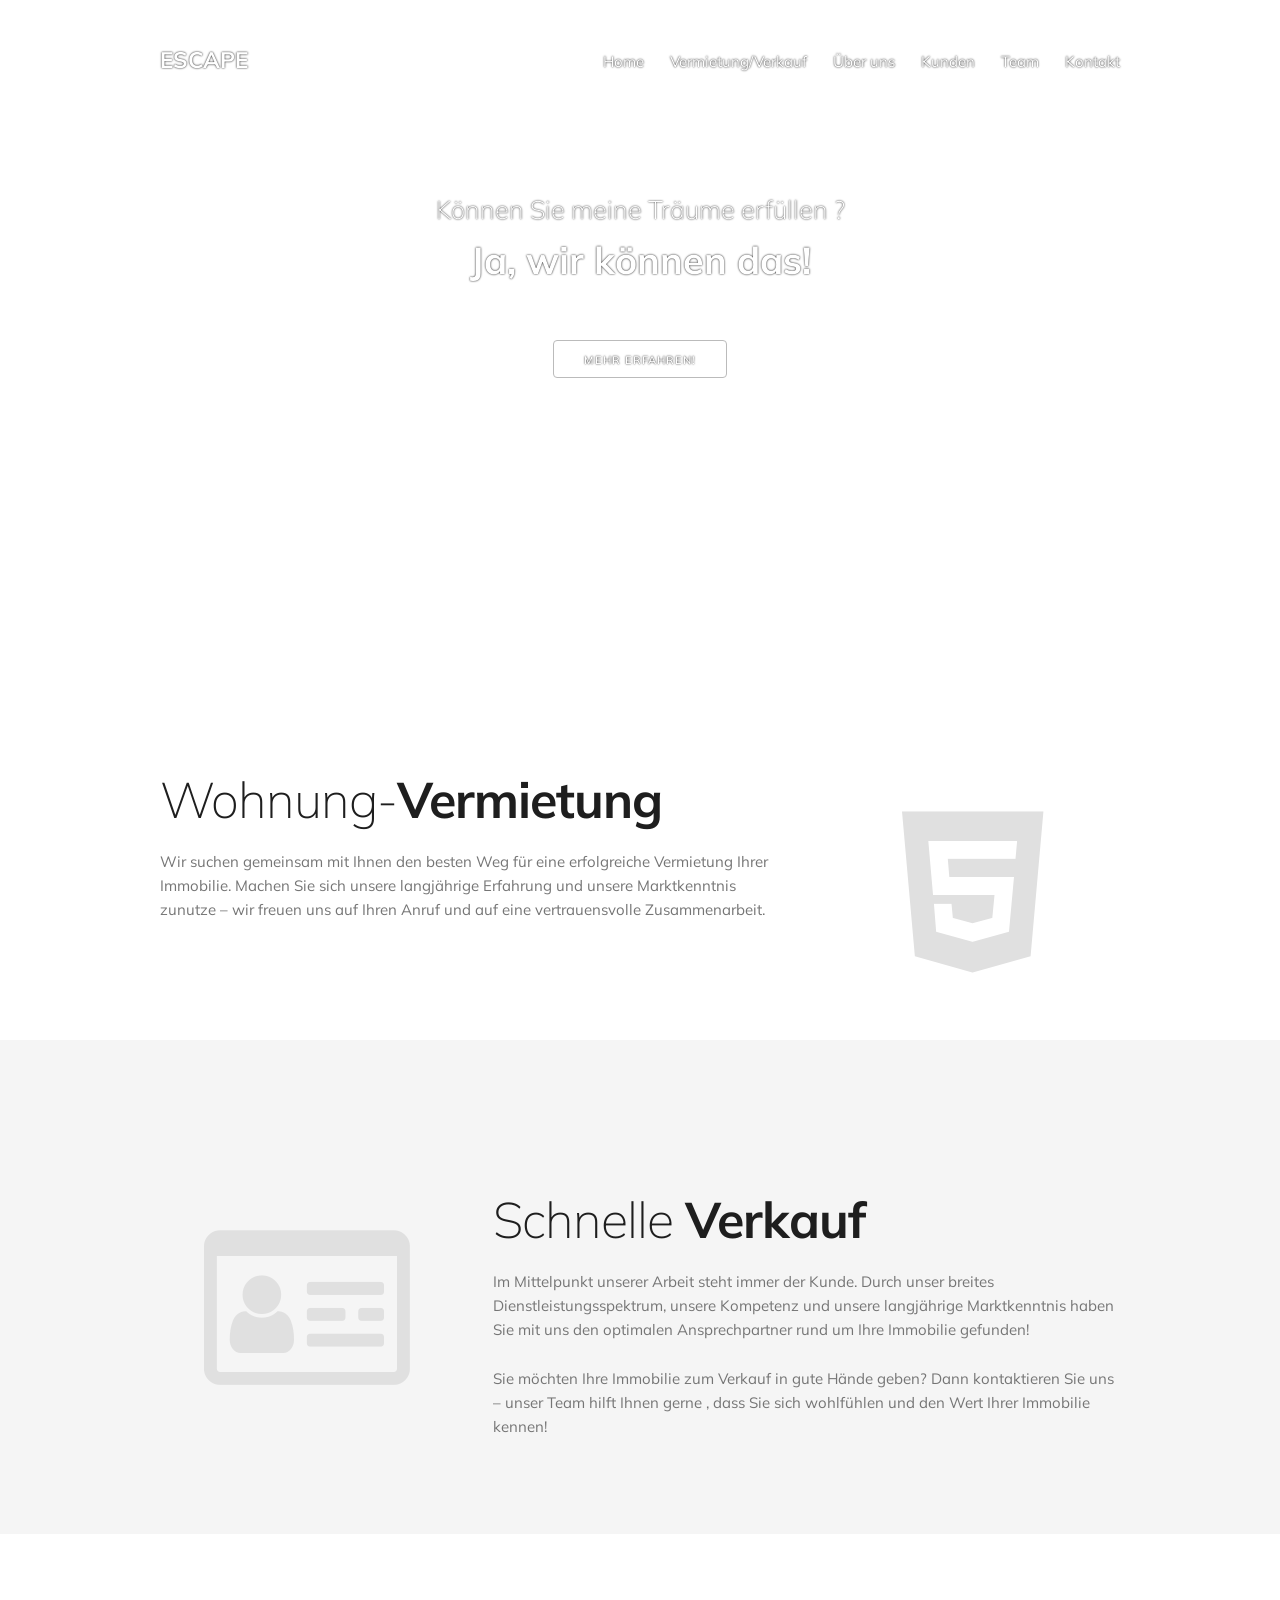
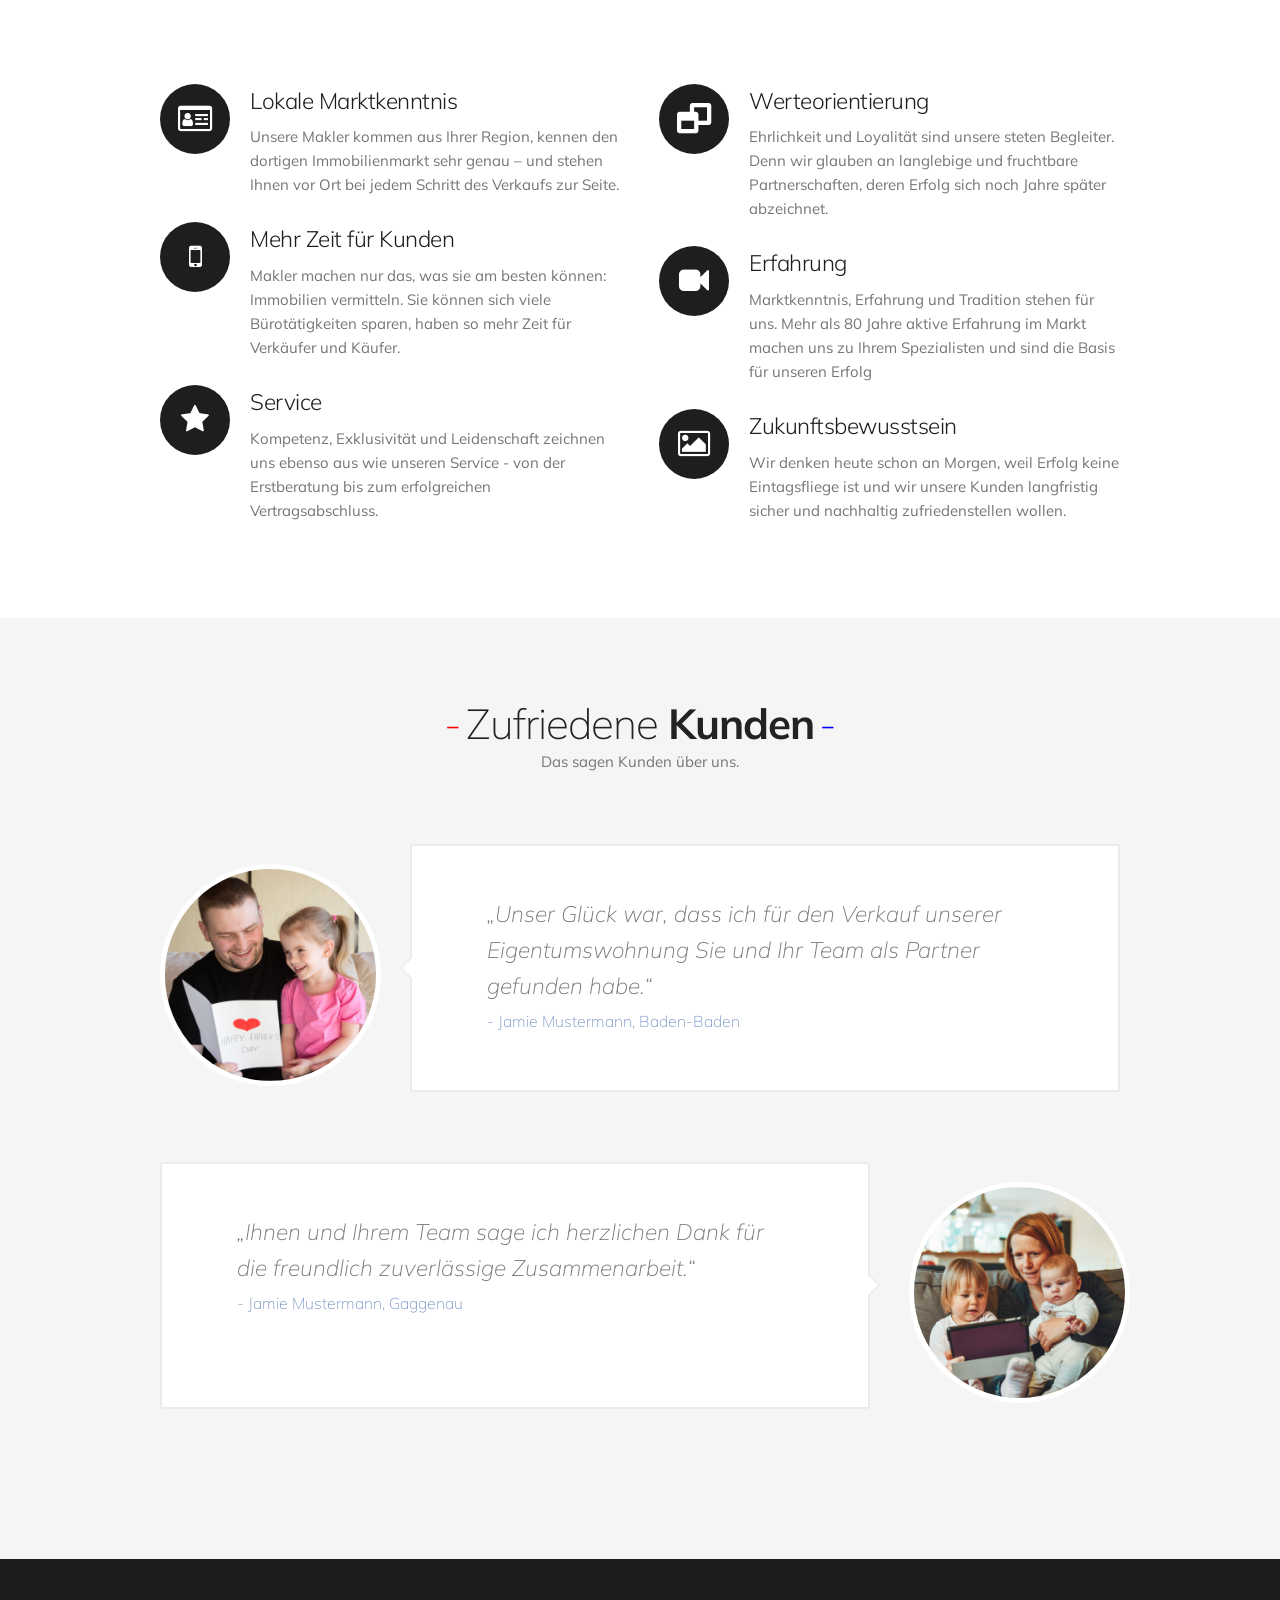
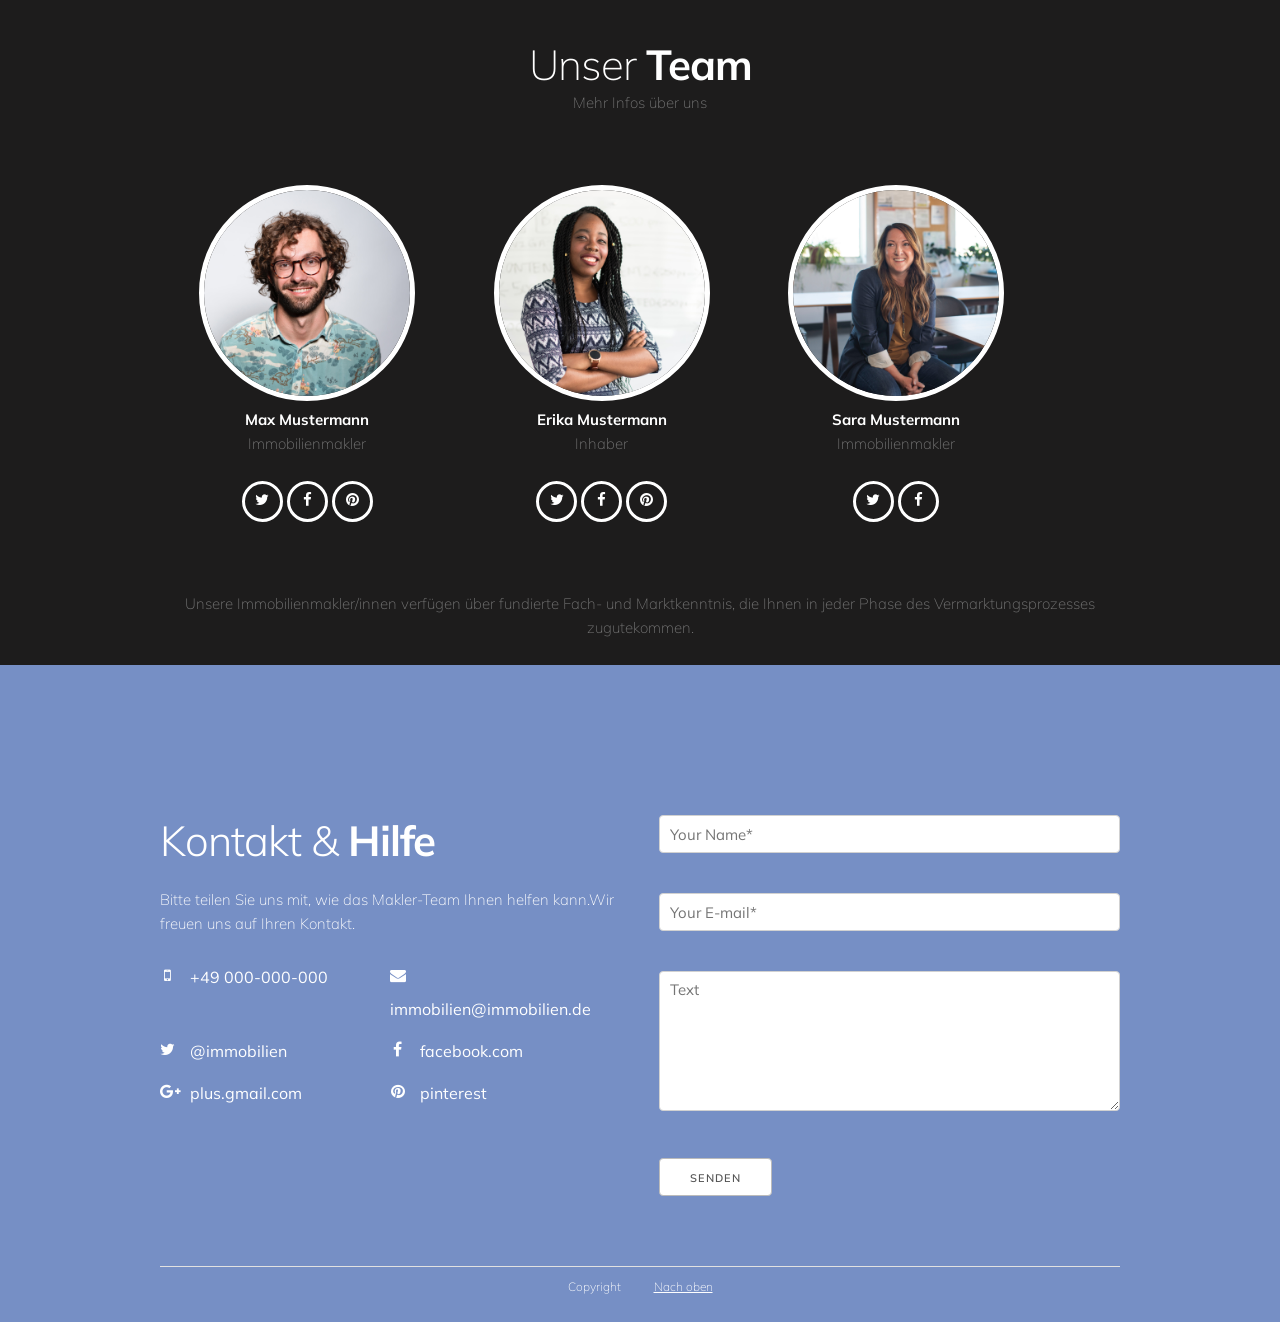
==== index.html @ 164a8834 "11.01" ====
<!DOCTYPE html>
<html>
    <head>
        <meta charset="utf-8" />
        <title>Eine erste Seite</title>


        <!--<link rel="stylesheet" type="text/css" href="./vendor/skeleton/normalize.css" />
        <link rel="stylesheet" type="text/css" href="./vendor/skeleton/skeleton.css" />--->
        <link rel="stylesheet" type="text/css" href="./css/styles.css" />
        <link href="https://fonts.googleapis.com/css?family=Muli:200,300,400,700" rel="stylesheet" />
        <link href="https://maxcdn.bootstrapcdn.com/font-awesome/4.7.0/css/font-awesome.min.css" rel="stylesheet" 
          integrity="sha384-wvfXpqpZZVQGK6TAh5PVlGOfQNHSoD2xbE+QkPxCAFlNEevoEH3Sl0sibVcOQVnN" 
          crossorigin="anonymous" />
    </head>
    <body>
        <header class="header">
            <div class="container">
                <div class="header-brand-wrapper">
                    <a class="header-brand" href="index.html">ESCAPE</a>
                </div>
                <nav class="header-navbar">
                    <ul class="header-navbar-links">
                        <li><a href="#"> Home</a></li>
                        <li><a href="#service">Vermietung/Verkauf</a></li>
                        <li><a href="#features">Über uns</a></li>
                        <li><a href="#clients">Kunden</a></li>
                        <li><a href="#team">Team</a></li>
                        <li><a href="#contact">Kontakt</a></li>
                    </ul>
                </nav>
            </div>
            <div class="container">
                <div class="slogan">
                    <div class="slogan-top">
                        Können Sie meine Träume erfüllen ?
                    </div>
                    <div class="slogan-bottom">
                        Ja, wir können das!
                    </div>
                    <button class="button solgan-button">
                        Mehr erfahren!
                    </button>
                </div>
            </div>
        </header>

        <div class="service" id="service">
            <div class="container">
                <div class="row">
                    <div class="eight columns">
                        <h1 class="service-title">Wohnung-<strong>Vermietung</strong></h1>
                        <p>
                            Wir suchen gemeinsam mit Ihnen den besten Weg für eine erfolgreiche Vermietung Ihrer Immobilie.
                             Machen Sie sich unsere langjährige Erfahrung und unsere Marktkenntnis zunutze –
                             wir freuen uns auf Ihren Anruf und auf eine vertrauensvolle Zusammenarbeit.
                        </p>
                    </div>
                    <div class="four columns">
                        <div class="service-icon">
                            <i class="fa fa-html5" aria-hidden="true"></i>
                        </div>
                    </div>
                </div>
            </div>
        </div>
        <div class="service service-gray">
            <div class="container">
                <div class="row">
                    <div class="four columns">
                        <div class="service-icon">
                            <i class="fa fa-id-card-o" aria-hidden="true"></i>
                        </div>
                    </div>
                    <div class="eight columns">
                        <h1 class="service-title">Schnelle <strong>Verkauf</strong></h1>
                        <p>
                            Im Mittelpunkt unserer Arbeit steht immer der Kunde. Durch unser breites Dienstleistungsspektrum,
                             unsere Kompetenz und unsere langjährige Marktkenntnis haben Sie mit uns den optimalen Ansprechpartner
                              rund um Ihre Immobilie gefunden!
                        </p>
                        <p>
                            Sie möchten Ihre Immobilie zum Verkauf in gute Hände geben? Dann kontaktieren Sie uns – unser Team hilft 
                            Ihnen gerne , dass Sie sich wohlfühlen und den Wert Ihrer Immobilie kennen!
                        </p>
                    </div>
                </div>
            </div>
        </div>
        <div class="features" id="features">
            <div class="container">
                <div class="row">
                    <div class="six columns">
                        <div>
                            <div class="feature-icon">
                                <i class="fa fa-id-card-o" aria-hidden="true"></i>
                            </div>
                            <div class="feature-text">  
                                <h5>Lokale Marktkenntnis</h5>
                                <p>
                                    Unsere Makler kommen aus Ihrer Region, kennen den dortigen Immobilienmarkt
                                     sehr genau – und stehen Ihnen vor Ort bei jedem Schritt des Verkaufs zur Seite.
                                </p>
                            </div>
                        </div>
                        <div>
                            <div class="feature-icon">
                                <i class="fa fa-mobile" aria-hidden="true"></i>
                            </div>
                            <div class="feature-text">  
                                <h5>Mehr Zeit für Kunden</h5>
                                <p>
                                    Makler machen nur das, was sie am besten können: Immobilien vermitteln. Sie können 
                                    sich viele Bürotätigkeiten sparen, haben so mehr Zeit für Verkäufer und Käufer.
                                </p>
                            </div>
                        </div>
                        <div>
                            <div class="feature-icon">
                                <i class="fa fa-star" aria-hidden="true"></i>
                            </div>
                            <div class="feature-text">  
                                <h5>Service</h5>
                                <p>
                                    Kompetenz, Exklusivität und Leidenschaft zeichnen uns ebenso aus wie unseren  Service 
                                    - von der Erstberatung bis zum erfolgreichen Vertragsabschluss.
                                </p>
                            </div>
                        </div>
                    </div>
                    <div class="six columns">
                        <div>
                            <div class="feature-icon">
                                <i class="fa fa-window-restore" aria-hidden="true"></i>
                            </div>
                            <div class="feature-text">  
                                <h5>Werteorientierung</h5>
                                <p>
                                    Ehrlichkeit und Loyalität sind unsere steten Begleiter. 
                                    Denn wir glauben an langlebige und fruchtbare Partnerschaften, deren Erfolg sich
                                     noch Jahre später abzeichnet.

                                </p>
                            </div>
                        </div>
                        <div>
                            <div class="feature-icon">
                                <i class="fa fa-video-camera" aria-hidden="true"></i>
                            </div>
                            <div class="feature-text">  
                                <h5>Erfahrung</h5>
                                <p>
                                    Marktkenntnis, Erfahrung und Tradition stehen für uns. Mehr als 80 Jahre aktive Erfahrung 
                                    im Markt machen uns zu Ihrem Spezialisten und sind die Basis für unseren Erfolg
                                </p>
                            </div>
                        </div>
                        <div>
                            <div class="feature-icon">
                                <i class="fa fa-photo" aria-hidden="true"></i>
                            </div>
                            <div class="feature-text">  
                                <h5>Zukunftsbewusstsein</h5>
                                <p>
                                    Wir denken heute schon an Morgen, weil 
                                    Erfolg keine Eintagsfliege ist und wir unsere Kunden langfristig sicher und nachhaltig zufriedenstellen wollen.
                                </p>
                            </div>
                        </div>
                    </div>
                </div>
            </div>
        </div>


        <div class="clients" id="clients">
            <div class="container">
                <h2 class="clients-heading">Zufriedene <strong>Kunden</strong></h2>
                <p class="clients-subheading">Das sagen Kunden über uns.</p>
                <div class="row">
                    <div class="three columns">
                        <img src="img/client-1.jpg" class="client-image circle-image" alt="Our first happy client" />
                    </div>
                    <div class="nine columns">
                        <div class="client-quote">
                            <p>„Unser Glück war, dass ich für den Verkauf unserer Eigentumswohnung Sie und Ihr Team als Partner gefunden habe.“</p>
                            <p class="client-quote-author">
                                <img src="img/client-1.jpg" class="client-mini-image circle-image" alt="Our first happy client" /> 
                                - Jamie Mustermann, Baden-Baden</p>                            
                        </div>
                        
                    </div>
                </div>

                <div class="row">
                    <div class="nine columns">                        
                        <div class="client-quote client-quote-left">
                          <p>„Ihnen und Ihrem Team sage ich herzlichen Dank für die freundlich zuverlässige Zusammenarbeit.“</p>
                          <p class="client-quote-author"> 
                            <img src="img/client-2.jpg" class="client-mini-image circle-image" alt="Our first happy client" />
                            - Jamie Mustermann, Gaggenau</p> <br>                           
                        </div>  
                    </div>

                    <div class="three columns">
                        <img src="img/client-2.jpg" class=" client-image circle-image" alt="Our second happy client" />
                    </div>
                </div>
            </div>
        </div>
        <div class="team" id="team">
            <div class="container">
                <h2 class="team">Unser <strong>Team</strong></h2>
                <p class="team-subheading">Mehr Infos über uns</p>
                <div class="row">
                    <div class="four columns team-columns">
                        <div class="team-image-container">
                            <img src="img/team-1.jpg" class="circle-image team-image" alt="Our team" />
                        </div>
                        <h6 class="team-name">Max Mustermann</h6>
                        <p class= "team-job">Immobilienmakler</p>
                        <div class="social">
                            <a href="#" target="_blank"><i class="fa fa-twitter" aria-hidden="true"></i></a>
                            <a href="#" target="_blank"><i class="fa fa-facebook" aria-hidden="true"></i></a>
                            <a href="#" target="_blank"><i class="fa fa-pinterest" aria-hidden="true"></i></a>

                         </div>
                    </div>
                    <div class="four columns team-columns">
                        <div class="team-image-container">
                            <img src="img/team-2.jpg" class="circle-image team-image" alt="Our team" />
                        </div>
                         <h6 class="team-name">Erika Mustermann</h6>
                         <p class= "team-job">Inhaber</p>
                         <div class="social">
                            <a href="#" target="_blank"><i class="fa fa-twitter" aria-hidden="true"></i></a>
                            <a href="#" target="_blank"><i class="fa fa-facebook" aria-hidden="true"></i></a>
                            <a href="#" target="_blank"><i class="fa fa-pinterest" aria-hidden="true"></i></a>

                         </div>
                    </div>
                    <div class="four columns team-columns">
                        <div class="team-image-container">
                             <img src="img/team-3.jpg" class="circle-image team-image" alt="Our team" />
                        </div>
                        <h6 class="team-name"> Sara Mustermann</h6>
                        <p class= "team-job">Immobilienmakler</p>
                        <div class="social">
                            <a href="#" target="_blank"><i class="fa fa-twitter" aria-hidden="true"></i></a>
                            <a href="#" target="_blank"><i class="fa fa-facebook" aria-hidden="true"></i></a>

                         </div>
                    </div>
                  </div>  
                  <p class="team-slogan">Unsere Immobilienmakler/innen verfügen über fundierte Fach- und Marktkenntnis, die Ihnen in jeder Phase des Vermarktungsprozesses zugutekommen.</p>
            </div>
        </div>
        <div class="contact" id="contact">
            <div class="container">
                <div class="row">
                    <div class="columns six">
                        <h2 class="contact-title">Kontakt & <strong>Hilfe</strong></h2>
                        <p class="contact-subheading">Bitte teilen Sie uns mit, wie das Makler-Team Ihnen helfen kann.Wir freuen uns auf Ihren Kontakt.</p>
                        <ul class="contact-form">
                            <li>
                                <span class="contact-form-icon"><i class="fa fa-mobile" aria-hidden="true"></i></span>+49 000-000-000
                            </li>
                            <li>
                                <span class="contact-form-icon"><i class="fa fa-envelope" aria-hidden="true"></i></span>immobilien@immobilien.de
                            </li>
                            <li>
                                <span class="contact-form-icon"><i class="fa fa-twitter"  aria-hidden="true"></i></span>@immobilien
                            </li>
                            <li>
                                <span class="contact-form-icon"><i class="fa fa-facebook-f" aria-hidden="true"></i></span>facebook.com
                            </li>
                            <li>
                                <span class="contact-form-icon"><i class="fa fa-google-plus" aria-hidden="true"></i></span>plus.gmail.com
                            </li>
                            <li>
                                <span class="contact-form-icon"><i class="fa fa-pinterest" aria-hidden="true"></i></span>pinterest
                            </li>
                        </ul>
                    </div>
                    <div class="columns six">
                        <form action="index.html" class="formular-form" method="GET" >
                                <input class="contact-input" type="text" placeholder="Your Name*" required="required"/>
                                <input class="contact-input" type="email" placeholder="Your E-mail*" required="required" />
                                <textarea class="contact-input" placeholder="Text"></textarea>
                                <input class="contact-submit"  type="submit" value="senden">
                            
                        </form>
                    </div>
                </div>
            </div>
        </div>
        <div class="footer">
            <div class="container"><hr class="footer-hr"/><p>Copyright <a href="#">    Nach oben</a></p> 
        </div>
    </body>
</html>
---- vendor/skeleton/skeleton.css ----
/*
* Skeleton V2.0.4
* Copyright 2014, Dave Gamache
* www.getskeleton.com
* Free to use under the MIT license.
* http://www.opensource.org/licenses/mit-license.php
* 12/29/2014
*/


/* Table of contents
––––––––––––––––––––––––––––––––––––––––––––––––––
- Grid
- Base Styles
- Typography
- Links
- Buttons
- Forms
- Lists
- Code
- Tables
- Spacing
- Utilities
- Clearing
- Media Queries
*/


/* Grid
–––––––––––––––––––––––––––––––––––––––––––––––––– */
.container {
  position: relative;
  width: 100%;
  max-width: 960px;
  margin: 0 auto;
  padding: 0 20px;
  box-sizing: border-box; }
.column,
.columns {
  width: 100%;
  float: left;
  box-sizing: border-box; }

/* For devices larger than 400px */
@media (min-width: 400px) {
  .container {
    width: 85%;
    padding: 0; }
}

/* For devices larger than 550px */
@media (min-width: 550px) {
  .container {
    width: 80%; }
  .column,
  .columns {
    margin-left: 4%; }
  .column:first-child,
  .columns:first-child {
    margin-left: 0; }

  .one.column,
  .one.columns                    { width: 4.66666666667%; }
  .two.columns                    { width: 13.3333333333%; }
  .three.columns                  { width: 22%;            }
  .four.columns                   { width: 30.6666666667%; }
  .five.columns                   { width: 39.3333333333%; }
  .six.columns                    { width: 48%;            }
  .seven.columns                  { width: 56.6666666667%; }
  .eight.columns                  { width: 65.3333333333%; }
  .nine.columns                   { width: 74.0%;          }
  .ten.columns                    { width: 82.6666666667%; }
  .eleven.columns                 { width: 91.3333333333%; }
  .twelve.columns                 { width: 100%; margin-left: 0; }

  .one-third.column               { width: 30.6666666667%; }
  .two-thirds.column              { width: 65.3333333333%; }

  .one-half.column                { width: 48%; }

  /* Offsets */
  .offset-by-one.column,
  .offset-by-one.columns          { margin-left: 8.66666666667%; }
  .offset-by-two.column,
  .offset-by-two.columns          { margin-left: 17.3333333333%; }
  .offset-by-three.column,
  .offset-by-three.columns        { margin-left: 26%;            }
  .offset-by-four.column,
  .offset-by-four.columns         { margin-left: 34.6666666667%; }
  .offset-by-five.column,
  .offset-by-five.columns         { margin-left: 43.3333333333%; }
  .offset-by-six.column,
  .offset-by-six.columns          { margin-left: 52%;            }
  .offset-by-seven.column,
  .offset-by-seven.columns        { margin-left: 60.6666666667%; }
  .offset-by-eight.column,
  .offset-by-eight.columns        { margin-left: 69.3333333333%; }
  .offset-by-nine.column,
  .offset-by-nine.columns         { margin-left: 78.0%;          }
  .offset-by-ten.column,
  .offset-by-ten.columns          { margin-left: 86.6666666667%; }
  .offset-by-eleven.column,
  .offset-by-eleven.columns       { margin-left: 95.3333333333%; }

  .offset-by-one-third.column,
  .offset-by-one-third.columns    { margin-left: 34.6666666667%; }
  .offset-by-two-thirds.column,
  .offset-by-two-thirds.columns   { margin-left: 69.3333333333%; }

  .offset-by-one-half.column,
  .offset-by-one-half.columns     { margin-left: 52%; }

}


/* Base Styles
–––––––––––––––––––––––––––––––––––––––––––––––––– */
/* NOTE
html is set to 62.5% so that all the REM measurements throughout Skeleton
are based on 10px sizing. So basically 1.5rem = 15px :) */
html {
  font-size: 62.5%; }
body {
  font-size: 1.5em; /* currently ems cause chrome bug misinterpreting rems on body element */
  line-height: 1.6;
  font-weight: 400;
  font-family: "Raleway", "HelveticaNeue", "Helvetica Neue", Helvetica, Arial, sans-serif;
  color: #222; }


/* Typography
–––––––––––––––––––––––––––––––––––––––––––––––––– */
h1, h2, h3, h4, h5, h6 {
  margin-top: 0;
  margin-bottom: 2rem;
  font-weight: 300; }
h1 { font-size: 4.0rem; line-height: 1.2;  letter-spacing: -.1rem;}
h2 { font-size: 3.6rem; line-height: 1.25; letter-spacing: -.1rem; }
h3 { font-size: 3.0rem; line-height: 1.3;  letter-spacing: -.1rem; }
h4 { font-size: 2.4rem; line-height: 1.35; letter-spacing: -.08rem; }
h5 { font-size: 1.8rem; line-height: 1.5;  letter-spacing: -.05rem; }
h6 { font-size: 1.5rem; line-height: 1.6;  letter-spacing: 0; }

/* Larger than phablet */
@media (min-width: 550px) {
  h1 { font-size: 5.0rem; }
  h2 { font-size: 4.2rem; }
  h3 { font-size: 3.6rem; }
  h4 { font-size: 3.0rem; }
  h5 { font-size: 2.4rem; }
  h6 { font-size: 1.5rem; }
}

p {
  margin-top: 0; }


/* Links
–––––––––––––––––––––––––––––––––––––––––––––––––– */
a {
  color: #1EAEDB; }
a:hover {
  color: #0FA0CE; }


/* Buttons
–––––––––––––––––––––––––––––––––––––––––––––––––– */
.button,
button,
input[type="submit"],
input[type="reset"],
input[type="button"] {
  display: inline-block;
  height: 38px;
  padding: 0 30px;
  color: #555;
  text-align: center;
  font-size: 11px;
  font-weight: 600;
  line-height: 38px;
  letter-spacing: .1rem;
  text-transform: uppercase;
  text-decoration: none;
  white-space: nowrap;
  background-color: transparent;
  border-radius: 4px;
  border: 1px solid #bbb;
  cursor: pointer;
  box-sizing: border-box; }
.button:hover,
button:hover,
input[type="submit"]:hover,
input[type="reset"]:hover,
input[type="button"]:hover,
.button:focus,
button:focus,
input[type="submit"]:focus,
input[type="reset"]:focus,
input[type="button"]:focus {
  color: #333;
  border-color: #888;
  outline: 0; }
.button.button-primary,
button.button-primary,
input[type="submit"].button-primary,
input[type="reset"].button-primary,
input[type="button"].button-primary {
  color: #FFF;
  background-color: #33C3F0;
  border-color: #33C3F0; }
.button.button-primary:hover,
button.button-primary:hover,
input[type="submit"].button-primary:hover,
input[type="reset"].button-primary:hover,
input[type="button"].button-primary:hover,
.button.button-primary:focus,
button.button-primary:focus,
input[type="submit"].button-primary:focus,
input[type="reset"].button-primary:focus,
input[type="button"].button-primary:focus {
  color: #FFF;
  background-color: #1EAEDB;
  border-color: #1EAEDB; }


/* Forms
–––––––––––––––––––––––––––––––––––––––––––––––––– */
input[type="email"],
input[type="number"],
input[type="search"],
input[type="text"],
input[type="tel"],
input[type="url"],
input[type="password"],
textarea,
select {
  height: 38px;
  padding: 6px 10px; /* The 6px vertically centers text on FF, ignored by Webkit */
  background-color: #fff;
  border: 1px solid #D1D1D1;
  border-radius: 4px;
  box-shadow: none;
  box-sizing: border-box; }
/* Removes awkward default styles on some inputs for iOS */
input[type="email"],
input[type="number"],
input[type="search"],
input[type="text"],
input[type="tel"],
input[type="url"],
input[type="password"],
textarea {
  -webkit-appearance: none;
     -moz-appearance: none;
          appearance: none; }
textarea {
  min-height: 65px;
  padding-top: 6px;
  padding-bottom: 6px; }
input[type="email"]:focus,
input[type="number"]:focus,
input[type="search"]:focus,
input[type="text"]:focus,
input[type="tel"]:focus,
input[type="url"]:focus,
input[type="password"]:focus,
textarea:focus,
select:focus {
  border: 1px solid #33C3F0;
  outline: 0; }
label,
legend {
  display: block;
  margin-bottom: .5rem;
  font-weight: 600; }
fieldset {
  padding: 0;
  border-width: 0; }
input[type="checkbox"],
input[type="radio"] {
  display: inline; }
label > .label-body {
  display: inline-block;
  margin-left: .5rem;
  font-weight: normal; }


/* Lists
–––––––––––––––––––––––––––––––––––––––––––––––––– */
ul {
  list-style: circle inside; }
ol {
  list-style: decimal inside; }
ol, ul {
  padding-left: 0;
  margin-top: 0; }
ul ul,
ul ol,
ol ol,
ol ul {
  margin: 1.5rem 0 1.5rem 3rem;
  font-size: 90%; }
li {
  margin-bottom: 1rem; }


/* Code
–––––––––––––––––––––––––––––––––––––––––––––––––– */
code {
  padding: .2rem .5rem;
  margin: 0 .2rem;
  font-size: 90%;
  white-space: nowrap;
  background: #F1F1F1;
  border: 1px solid #E1E1E1;
  border-radius: 4px; }
pre > code {
  display: block;
  padding: 1rem 1.5rem;
  white-space: pre; }


/* Tables
–––––––––––––––––––––––––––––––––––––––––––––––––– */
th,
td {
  padding: 12px 15px;
  text-align: left;
  border-bottom: 1px solid #E1E1E1; }
th:first-child,
td:first-child {
  padding-left: 0; }
th:last-child,
td:last-child {
  padding-right: 0; }


/* Spacing
–––––––––––––––––––––––––––––––––––––––––––––––––– */
button,
.button {
  margin-bottom: 1rem; }
input,
textarea,
select,
fieldset {
  margin-bottom: 1.5rem; }
pre,
blockquote,
dl,
figure,
table,
p,
ul,
ol,
form {
  margin-bottom: 2.5rem; }


/* Utilities
–––––––––––––––––––––––––––––––––––––––––––––––––– */
.u-full-width {
  width: 100%;
  box-sizing: border-box; }
.u-max-full-width {
  max-width: 100%;
  box-sizing: border-box; }
.u-pull-right {
  float: right; }
.u-pull-left {
  float: left; }


/* Misc
–––––––––––––––––––––––––––––––––––––––––––––––––– */
hr {
  margin-top: 3rem;
  margin-bottom: 3.5rem;
  border-width: 0;
  border-top: 1px solid #E1E1E1; }


/* Clearing
–––––––––––––––––––––––––––––––––––––––––––––––––– */

/* Self Clearing Goodness */
.container:after,
.row:after,
.u-cf {
  content: "";
  display: table;
  clear: both; }


/* Media Queries
–––––––––––––––––––––––––––––––––––––––––––––––––– */
/*
Note: The best way to structure the use of media queries is to create the queries
near the relevant code. For example, if you wanted to change the styles for buttons
on small devices, paste the mobile query code up in the buttons section and style it
there.
*/


/* Larger than mobile */
@media (min-width: 400px) {}

/* Larger than phablet (also point when grid becomes active) */
@media (min-width: 550px) {}

/* Larger than tablet */
@media (min-width: 750px) {}

/* Larger than desktop */
@media (min-width: 1000px) {}

/* Larger than Desktop HD */
@media (min-width: 1200px) {}
---- css/styles.css ----
@charset "UTF-8";
/*
* Skeleton V2.0.4
* Copyright 2014, Dave Gamache
* www.getskeleton.com
* Free to use under the MIT license.
* http://www.opensource.org/licenses/mit-license.php
* 12/9/2014
* Sass Version by Seth Coelen https://github.com/whatsnewsaes
*/
/* Base files. */
/*! normalize.css v3.0.3 | MIT License | github.com/necolas/normalize.css */
html {
  font-family: sans-serif;
  -ms-text-size-adjust: 100%;
  -webkit-text-size-adjust: 100%;
}

body {
  margin: 0;
}

article,
aside,
details,
figcaption,
figure,
footer,
header,
hgroup,
main,
menu,
nav,
section,
summary {
  display: block;
}

audio,
canvas,
progress,
video {
  display: inline-block;
  vertical-align: baseline;
}

audio:not([controls]) {
  display: none;
  height: 0;
}

[hidden],
template {
  display: none;
}

a {
  background-color: transparent;
}

a:active {
  outline: 0;
}

a:hover {
  outline: 0;
}

abbr[title] {
  border-bottom: 1px dotted;
}

b,
strong {
  font-weight: bold;
}

dfn {
  font-style: italic;
}

h1 {
  font-size: 2em;
  margin: 0.67em 0;
}

mark {
  background: #ff0;
  color: #000;
}

small {
  font-size: 80%;
}

sub,
sup {
  font-size: 75%;
  line-height: 0;
  position: relative;
  vertical-align: baseline;
}

sup {
  top: -0.5em;
}

sub {
  bottom: -0.25em;
}

img {
  border: 0;
}

svg:not(:root) {
  overflow: hidden;
}

figure {
  margin: 1em 40px;
}

hr {
  -webkit-box-sizing: content-box;
          box-sizing: content-box;
  height: 0;
}

pre {
  overflow: auto;
}

code,
kbd,
pre,
samp {
  font-family: monospace, monospace;
  font-size: 1em;
}

button,
input,
optgroup,
select,
textarea {
  color: inherit;
  font: inherit;
  margin: 0;
}

button {
  overflow: visible;
}

button,
select {
  text-transform: none;
}

button,
html input[type="button"],
input[type="reset"],
input[type="submit"] {
  -webkit-appearance: button;
  cursor: pointer;
}

button[disabled],
html input[disabled] {
  cursor: default;
}

button::-moz-focus-inner,
input::-moz-focus-inner {
  border: 0;
  padding: 0;
}

input {
  line-height: normal;
}

input[type="checkbox"],
input[type="radio"] {
  -webkit-box-sizing: border-box;
          box-sizing: border-box;
  padding: 0;
}

input[type="number"]::-webkit-inner-spin-button,
input[type="number"]::-webkit-outer-spin-button {
  height: auto;
}

input[type="search"] {
  -webkit-appearance: textfield;
  -webkit-box-sizing: content-box;
          box-sizing: content-box;
}

input[type="search"]::-webkit-search-cancel-button,
input[type="search"]::-webkit-search-decoration {
  -webkit-appearance: none;
}

fieldset {
  border: 1px solid #c0c0c0;
  margin: 0 2px;
  padding: 0.35em 0.625em 0.75em;
}

legend {
  border: 0;
  padding: 0;
}

textarea {
  overflow: auto;
}

optgroup {
  font-weight: bold;
}

table {
  border-collapse: collapse;
  border-spacing: 0;
}

td,
th {
  padding: 0;
}

/*
* Skeleton V2.0.4
* Copyright 2014, Dave Gamache
* www.getskeleton.com
* Free to use under the MIT license.
* http://www.opensource.org/licenses/mit-license.php
* 12/9/2014
* Sass Version by Seth Coelen https://github.com/whatsnewsaes
*/
html {
  font-size: 62.5%;
}

body {
  font-size: 1.5em;
  line-height: 1.6;
  font-weight: 400;
  font-family: "Raleway", "HelveticaNeue", "Helvetica Neue", Helvetica, Arial, sans-serif;
  color: #222;
}

a {
  color: #1eaedb;
}

a:hover {
  color: #1b9cc5;
}

hr {
  margin-top: 3rem;
  margin-bottom: 3.5rem;
  border-width: 0;
  border-top: 1px solid #e1e1e1;
}

.u-full-width {
  width: 100%;
  -webkit-box-sizing: border-box;
          box-sizing: border-box;
}

.u-max-full-width {
  max-width: 100%;
  -webkit-box-sizing: border-box;
          box-sizing: border-box;
}

.u-pull-right {
  float: right;
}

.u-pull-left {
  float: left;
}

h1, h2, h3, h4, h5, h6 {
  margin-top: 0;
  margin-bottom: 2rem;
  font-weight: 300;
}

h1 {
  font-size: 4.0rem;
  line-height: 1.2;
  letter-spacing: -.1rem;
}

h2 {
  font-size: 3.6rem;
  line-height: 1.25;
  letter-spacing: -.1rem;
}

h3 {
  font-size: 3.0rem;
  line-height: 1.3;
  letter-spacing: -.1rem;
}

h4 {
  font-size: 2.4rem;
  line-height: 1.35;
  letter-spacing: -.08rem;
}

h5 {
  font-size: 1.8rem;
  line-height: 1.5;
  letter-spacing: -.05rem;
}

h6 {
  font-size: 1.5rem;
  line-height: 1.6;
  letter-spacing: 0;
}

@media (min-width: 550px) {
  h1 {
    font-size: 5.0rem;
  }
  h2 {
    font-size: 4.2rem;
  }
  h3 {
    font-size: 3.6rem;
  }
  h4 {
    font-size: 3.0rem;
  }
  h5 {
    font-size: 2.4rem;
  }
  h6 {
    font-size: 1.5rem;
  }
}

p {
  margin-top: 0;
}

/* Modules */
/*
* Skeleton V2.0.4
* Copyright 2014, Dave Gamache
* www.getskeleton.com
* Free to use under the MIT license.
* http://www.opensource.org/licenses/mit-license.php
* 12/9/2014
* Sass Version by Seth Coelen https://github.com/whatsnewsaes
*/
.container {
  position: relative;
  width: 100%;
  max-width: 960px;
  margin: 0 auto;
  padding: 0 20px;
  -webkit-box-sizing: border-box;
          box-sizing: border-box;
}

.column,
.columns {
  width: 100%;
  float: left;
  -webkit-box-sizing: border-box;
          box-sizing: border-box;
}

@media (min-width: 400px) {
  .container {
    width: 85%;
    padding: 0;
  }
}

@media (min-width: 550px) {
  .container {
    width: 80%;
  }
  .column,
  .columns {
    margin-left: 4%;
  }
  .column:first-child,
  .columns:first-child {
    margin-left: 0;
  }
  .one.column,
  .one.columns {
    width: 4.66667%;
  }
  .two.columns {
    width: 13.33333%;
  }
  .three.columns {
    width: 22%;
  }
  .four.columns {
    width: 30.66667%;
  }
  .five.columns {
    width: 39.33333%;
  }
  .six.columns {
    width: 48%;
  }
  .seven.columns {
    width: 56.66667%;
  }
  .eight.columns {
    width: 65.33333%;
  }
  .nine.columns {
    width: 74%;
  }
  .ten.columns {
    width: 82.66667%;
  }
  .eleven.columns {
    width: 91.33333%;
  }
  .twelve.columns {
    width: 100%;
    margin-left: 0;
  }
  .one-third.column {
    width: 30.66667%;
  }
  .two-thirds.column {
    width: 65.33333%;
  }
  .one-half.column {
    width: 48%;
  }
  .offset-by-one.column,
  .offset-by-one.columns {
    margin-left: 8.66667%;
  }
  .offset-by-two.column,
  .offset-by-two.columns {
    margin-left: 17.33333%;
  }
  .offset-by-three.column,
  .offset-by-three.columns {
    margin-left: 26%;
  }
  .offset-by-four.column,
  .offset-by-four.columns {
    margin-left: 34.66667%;
  }
  .offset-by-five.column,
  .offset-by-five.columns {
    margin-left: 43.33333%;
  }
  .offset-by-six.column,
  .offset-by-six.columns {
    margin-left: 52%;
  }
  .offset-by-seven.column,
  .offset-by-seven.columns {
    margin-left: 60.66667%;
  }
  .offset-by-eight.column,
  .offset-by-eight.columns {
    margin-left: 69.33333%;
  }
  .offset-by-nine.column,
  .offset-by-nine.columns {
    margin-left: 78%;
  }
  .offset-by-ten.column,
  .offset-by-ten.columns {
    margin-left: 86.66667%;
  }
  .offset-by-eleven.column,
  .offset-by-eleven.columns {
    margin-left: 95.33333%;
  }
  .offset-by-one-third.column,
  .offset-by-one-third.columns {
    margin-left: 34.66667%;
  }
  .offset-by-two-thirds.column,
  .offset-by-two-thirds.columns {
    margin-left: 69.33333%;
  }
  .offset-by-one-half.column,
  .offset-by-one-half.column {
    margin-left: 52%;
  }
}

.container:after,
.row:after,
.u-cf {
  content: "";
  display: table;
  clear: both;
}

.button,
button {
  display: inline-block;
  height: 38px;
  padding: 0 30px;
  color: #555555;
  text-align: center;
  font-size: 11px;
  font-weight: 600;
  line-height: 38px;
  letter-spacing: .1rem;
  text-transform: uppercase;
  text-decoration: none;
  white-space: nowrap;
  background-color: transparent;
  border-radius: 4px;
  border: 1px solid #bbb;
  cursor: pointer;
  -webkit-box-sizing: border-box;
          box-sizing: border-box;
}

input[type="submit"], input[type="reset"], input[type="button"] {
  display: inline-block;
  height: 38px;
  padding: 0 30px;
  color: #555555;
  text-align: center;
  font-size: 11px;
  font-weight: 600;
  line-height: 38px;
  letter-spacing: .1rem;
  text-transform: uppercase;
  text-decoration: none;
  white-space: nowrap;
  background-color: transparent;
  border-radius: 4px;
  border: 1px solid #bbb;
  cursor: pointer;
  -webkit-box-sizing: border-box;
          box-sizing: border-box;
}

.button:hover,
button:hover {
  color: #333;
  border-color: #888888;
  outline: 0;
}

input[type="submit"]:hover, input[type="reset"]:hover, input[type="button"]:hover {
  color: #333;
  border-color: #888888;
  outline: 0;
}

.button:focus,
button:focus {
  color: #333;
  border-color: #888888;
  outline: 0;
}

input[type="submit"]:focus, input[type="reset"]:focus, input[type="button"]:focus {
  color: #333;
  border-color: #888888;
  outline: 0;
}

.button.button-primary,
button.button-primary {
  color: #fff;
  background-color: #33c3f0;
  border-color: #33c3f0;
}

input[type="submit"].button-primary, input[type="reset"].button-primary, input[type="button"].button-primary {
  color: #fff;
  background-color: #33c3f0;
  border-color: #33c3f0;
}

.button.button-primary:hover,
button.button-primary:hover {
  color: #fff;
  background-color: #1eaedb;
  border-color: #1eaedb;
}

input[type="submit"].button-primary:hover, input[type="reset"].button-primary:hover, input[type="button"].button-primary:hover {
  color: #fff;
  background-color: #1eaedb;
  border-color: #1eaedb;
}

.button.button-primary:focus,
button.button-primary:focus {
  color: #fff;
  background-color: #1eaedb;
  border-color: #1eaedb;
}

input[type="submit"].button-primary:focus, input[type="reset"].button-primary:focus, input[type="button"].button-primary:focus {
  color: #fff;
  background-color: #1eaedb;
  border-color: #1eaedb;
}

input[type="email"], input[type="number"], input[type="search"], input[type="text"], input[type="tel"], input[type="url"], input[type="password"] {
  height: 38px;
  padding: 6px 10px;
  background-color: #fff;
  border: 1px solid #d1d1d1;
  border-radius: 4px;
  -webkit-box-shadow: none;
          box-shadow: none;
  -webkit-box-sizing: border-box;
          box-sizing: border-box;
}

input[type='email'],
input[type='number'],
input[type='search'],
input[type='text'],
input[type='tel'],
input[type='url'],
input[type='password'],
textarea,
select {
  height: 38px;
  padding: 6px 10px;
  background-color: #fff;
  border: 1px solid #d1d1d1;
  border-radius: 4px;
  -webkit-box-shadow: none;
          box-shadow: none;
  -webkit-box-sizing: border-box;
          box-sizing: border-box;
}

input[type="email"], input[type="number"], input[type="search"], input[type="text"], input[type="tel"], input[type="url"], input[type="password"] {
  -webkit-appearance: none;
  -moz-appearance: none;
  appearance: none;
}

textarea {
  -webkit-appearance: none;
  -moz-appearance: none;
  appearance: none;
  min-height: 65px;
  padding-top: 6px;
  padding-bottom: 6px;
}

input[type="email"]:focus, input[type="number"]:focus, input[type="search"]:focus, input[type="text"]:focus, input[type="tel"]:focus, input[type="url"]:focus, input[type="password"]:focus {
  border: 1px solid #33c3f0;
  outline: 0;
}

textarea:focus,
select:focus {
  border: 1px solid #33c3f0;
  outline: 0;
}

label,
legend {
  display: block;
  margin-bottom: .5rem;
  font-weight: 600;
}

fieldset {
  padding: 0;
  border-width: 0;
}

input[type="checkbox"], input[type="radio"] {
  display: inline;
}

label > .label-body {
  display: inline-block;
  margin-left: .5rem;
  font-weight: normal;
}

ul {
  list-style: circle inside;
}

ol {
  list-style: decimal inside;
  padding-left: 0;
  margin-top: 0;
}

ul {
  padding-left: 0;
  margin-top: 0;
}

ul ul, ul ol {
  margin: 1.5rem 0 1.5rem 3rem;
  font-size: 90%;
}

ol ol, ol ul {
  margin: 1.5rem 0 1.5rem 3rem;
  font-size: 90%;
}

li {
  margin-bottom: 1rem;
}

code {
  padding: .2rem .5rem;
  margin: 0 .2rem;
  font-size: 90%;
  white-space: nowrap;
  background: #f1f1f1;
  border: 1px solid #e1e1e1;
  border-radius: 4px;
}

pre > code {
  display: block;
  padding: 1rem 1.5rem;
  white-space: pre;
}

th,
td {
  padding: 12px 15px;
  text-align: left;
  border-bottom: 1px solid #e1e1e1;
}

th:first-child,
td:first-child {
  padding-left: 0;
}

th:last-child,
td:last-child {
  padding-right: 0;
}

button,
.button {
  margin-bottom: 1rem;
}

input,
textarea,
select,
fieldset {
  margin-bottom: 1.5rem;
}

pre,
blockquote,
dl,
figure,
table,
p,
ul,
ol,
form {
  margin-bottom: 2.5rem;
}

body {
  font-family: 'Muli', sans-serif;
}

p {
  color: #757575;
}

.row {
  margin: 70px 0;
}

.circle-image {
  width: 100%;
  border-radius: 10000px;
  border: 5px solid white;
}

.header {
  height: 620px;
  background-image: url("../img/header-background-edited.jpg");
  background-size: cover;
  background-position: 50% 62%;
}

.header-navbar-links {
  float: right;
  margin-top: 50px;
}

.header-navbar-links li {
  float: left;
  list-style-type: none;
  margin-left: 26px;
  text-shadow: 0px 0px 2px black;
}

.header-navbar-links li a {
  text-decoration: none;
  color: white;
}

.header-navbar-links li a:hover {
  text-decoration: underline;
  color: #e6e6e6;
}

.header-brand-wrapper {
  margin-top: 50px;
  float: left;
}

.header-brand {
  color: white;
  text-decoration: none;
  font-weight: bold;
  font-size: 150%;
  display: block;
  margin-top: -9%;
  text-shadow: 0px 0px 2px black;
}

.slogan {
  padding-top: 80px;
  color: white;
  text-align: center;
  text-shadow: 0px 0px 2px black;
}

.slogan-top {
  font-size: 170%;
  font-weight: lighter;
}

.slogan-bottom {
  font-size: 250%;
  font-weight: bold;
}

.solgan-button {
  margin-top: 50px;
  color: white;
  text-shadow: 0px 0px 2px black;
}

.solgan-button:hover {
  color: white;
  text-shadow: 0px 0px 2px black;
}

.service {
  padding-top: 80px;
  padding-bottom: 80px -10px;
}

.service-gray {
  background-color: whitesmoke;
}

.service-title {
  font-weight: lighter;
  color: #1e1e1e;
}

.service-icon {
  color: #e0e0e0;
  font-size: 750%;
  text-align: center;
  margin-top: -10%;
  margin-bottom: -20%;
  display: none;
  /* variable- breakpoints in _variables.scss i vendor/skeleton sass/base */
  /* Larger than mobile */
  /* Larger than phablet */
  /* Larger than tablet */
  /* Larger than desktop */
  /* Larger than desktophd */
}

@media (min-width: 400px) {
  .service-icon {
    display: block;
  }
}

@media (min-width: 550px) {
  .service-icon {
    display: block;
  }
}

@media (min-width: 750px) {
  .service-icon {
    font-size: 1000%;
  }
}

@media (min-width: 1000px) {
  .service-icon {
    font-size: 1200%;
  }
}

@media (min-width: 1200px) {
  .service-icon {
    font-size: 1200%;
  }
}

.features {
  padding-top: 80px;
  padding-bottom: 80px -15px;
}

.feature-icon {
  width: 70px;
  height: 60px;
  padding-top: 10px;
  background-color: #1e1e1e;
  border-radius: 35px;
  color: white;
  text-align: center;
  font-size: 30px;
  float: left;
  -webkit-transition: all 0.5s;
  transition: all 0.5s;
}

.feature-icon:hover {
  transform: rotate(360deg);
  -webkit-transform: rotate(360deg);
  -ms-transform: rotate(360deg);
}

.feature-text {
  margin-left: 90px;
}

.feature-text h5 {
  margin-bottom: 8px;
  font-size: 150%;
  color: #1e1e1e;
}

.clients {
  padding-top: 80px;
  padding-bottom: 80px;
  background-color: whitesmoke;
}

.clients-heading {
  font-weight: lighter;
  margin-bottom: 0px;
  text-align: center;
}

/* dodaje treść przed i po treści w div */
.clients-heading::before {
  content: "-";
  color: red;
  padding-right: 5px;
}

.clients-heading::after {
  content: "-";
  color: blue;
  padding-left: 5px;
}

/*-------------*/
.clients-subheading {
  text-align: center;
}

.client-quote {
  border: 2px solid #ebebeb;
  background-color: white;
  padding-left: 15px;
  padding-right: 15px;
  padding-top: 35px;
  padding-bottom: 35px;
  border-radius: 3px;
  font-size: 100%;
  font-weight: lighter;
  font-style: italic;
  position: relative;
}

@media (min-width: 550px) {
  .client-quote {
    padding-left: 75px;
    padding-right: 75px;
    font-size: 150%;
    padding-top: 50px;
    padding-bottom: 50px;
  }
}

.client-quote p {
  margin-bottom: 5px;
}

.client-quote-author {
  font-style: normal;
  font-size: 70%;
  color: #7793c5;
}

@media (min-width: 550px) {
  .client-quote::before, .client-quote::after {
    content: "";
    position: absolute;
    top: 46%;
    width: 0;
    height: 0;
    border-top: 10px solid transparent;
    border-bottom: 10px solid transparent;
    border-left: 2px solid transparent;
  }
  .client-quote::after {
    left: -12px;
    padding-top: -13px;
    border-right: 10px solid white;
  }
  .client-quote::before {
    left: -14px;
    padding-top: -14px;
    border-right: 10px solid #ebebeb;
  }
  .client-quote-left::before, .client-quote-left::after {
    content: "";
    position: absolute;
    top: 46%;
    width: 0;
    height: 0;
    border-top: 10px solid transparent;
    border-bottom: 10px solid transparent;
    border-right: 2px solid transparent;
  }
  .client-quote-left::after {
    right: -12px;
    left: auto;
    padding-top: -13px;
    border-left: 10px solid white;
  }
  .client-quote-left::before {
    right: -14px;
    left: auto;
    padding-top: -14px;
    border-left: 10px solid #ebebeb;
  }
}

.client-image {
  display: none;
}

@media (min-width: 550px) {
  .client-image {
    display: block;
    margin-top: 130px;
  }
}

@media (min-width: 750px) {
  .client-image {
    display: block;
    margin-top: 100px;
  }
}

@media (min-width: 1000px) {
  .client-image {
    display: block;
    margin-top: 20px;
  }
}

.client-mini-image {
  width: 50px;
  float: left;
  margin-right: 10px;
}

@media (min-width: 550px) {
  .client-mini-image {
    display: none;
  }
}

.team-columns {
  margin: 0;
  padding: 0;
}

.team {
  padding-top: 40px;
  padding-bottom: 80px -20px;
  background-color: #1d1c1c;
  font-weight: lighter;
  margin-bottom: 0;
  text-align: center;
  color: white;
}

.team-subheading {
  margin: 0;
}

.team-image {
  max-width: 70%;
}

.team-image-container {
  text-align: center;
  margin: 0;
  padding: 0;
}

.team-name {
  font-weight: bold;
  text-align: center;
  display: inline;
}

.team-job {
  text-align: center;
}

.social {
  margin: 0;
  padding: 0;
}

.social a {
  color: white;
  border: 3px solid white;
  border-radius: 50%;
  display: inline-block;
  width: 35px;
  height: 35px;
}

.social a:hover {
  color: #5fb0f3;
}

.social .fa {
  margin-top: 8px;
}

.team-slogan {
  text-align: center;
  padding-top: 0px;
  padding-bottom: 0px;
}

.contact {
  background-color: #768fc5;
  padding-top: 80px;
  padding-bottom: 0px;
}

.contact-subheading {
  color: white;
  font-weight: lighter;
}

.contact-form {
  list-style-type: none;
}

.contact-form li {
  width: 50%;
  float: left;
  font-size: 16px;
  line-height: 2em;
  color: white;
}

.contact-form li .fa {
  width: 50%;
  float: left;
}

.contact-form-icon {
  display: inline-block;
  width: 30px;
  text-align: center;
}

.contact-title {
  color: white;
}

.contact-input {
  width: 100%;
  margin-bottom: 40px;
  color: black;
  height: 140px;
  background-color: white;
}

.contact-input:focus,
input.contact-input:focus {
  border: 1px solid #272626;
  background-color: #e6e6e6;
}

form .contact-submit {
  background-color: white;
  margin-bottom: 0px;
}

.formular-form {
  margin-bottom: 0px;
}

.footer {
  background-color: #768fc5;
  text-align: center;
}

.footer p {
  color: white;
  font-weight: lighter;
  padding-top: 0px;
  font-size: 12px;
}

.footer-hr {
  margin-top: 0px;
  margin-bottom: 10px;
}

.footer a {
  text-decoration: underline;
  color: white;
  padding-left: 30px;
}

.footer a:hover {
  text-decoration: none;
  color: white;
}
/*# sourceMappingURL=styles.css.map */
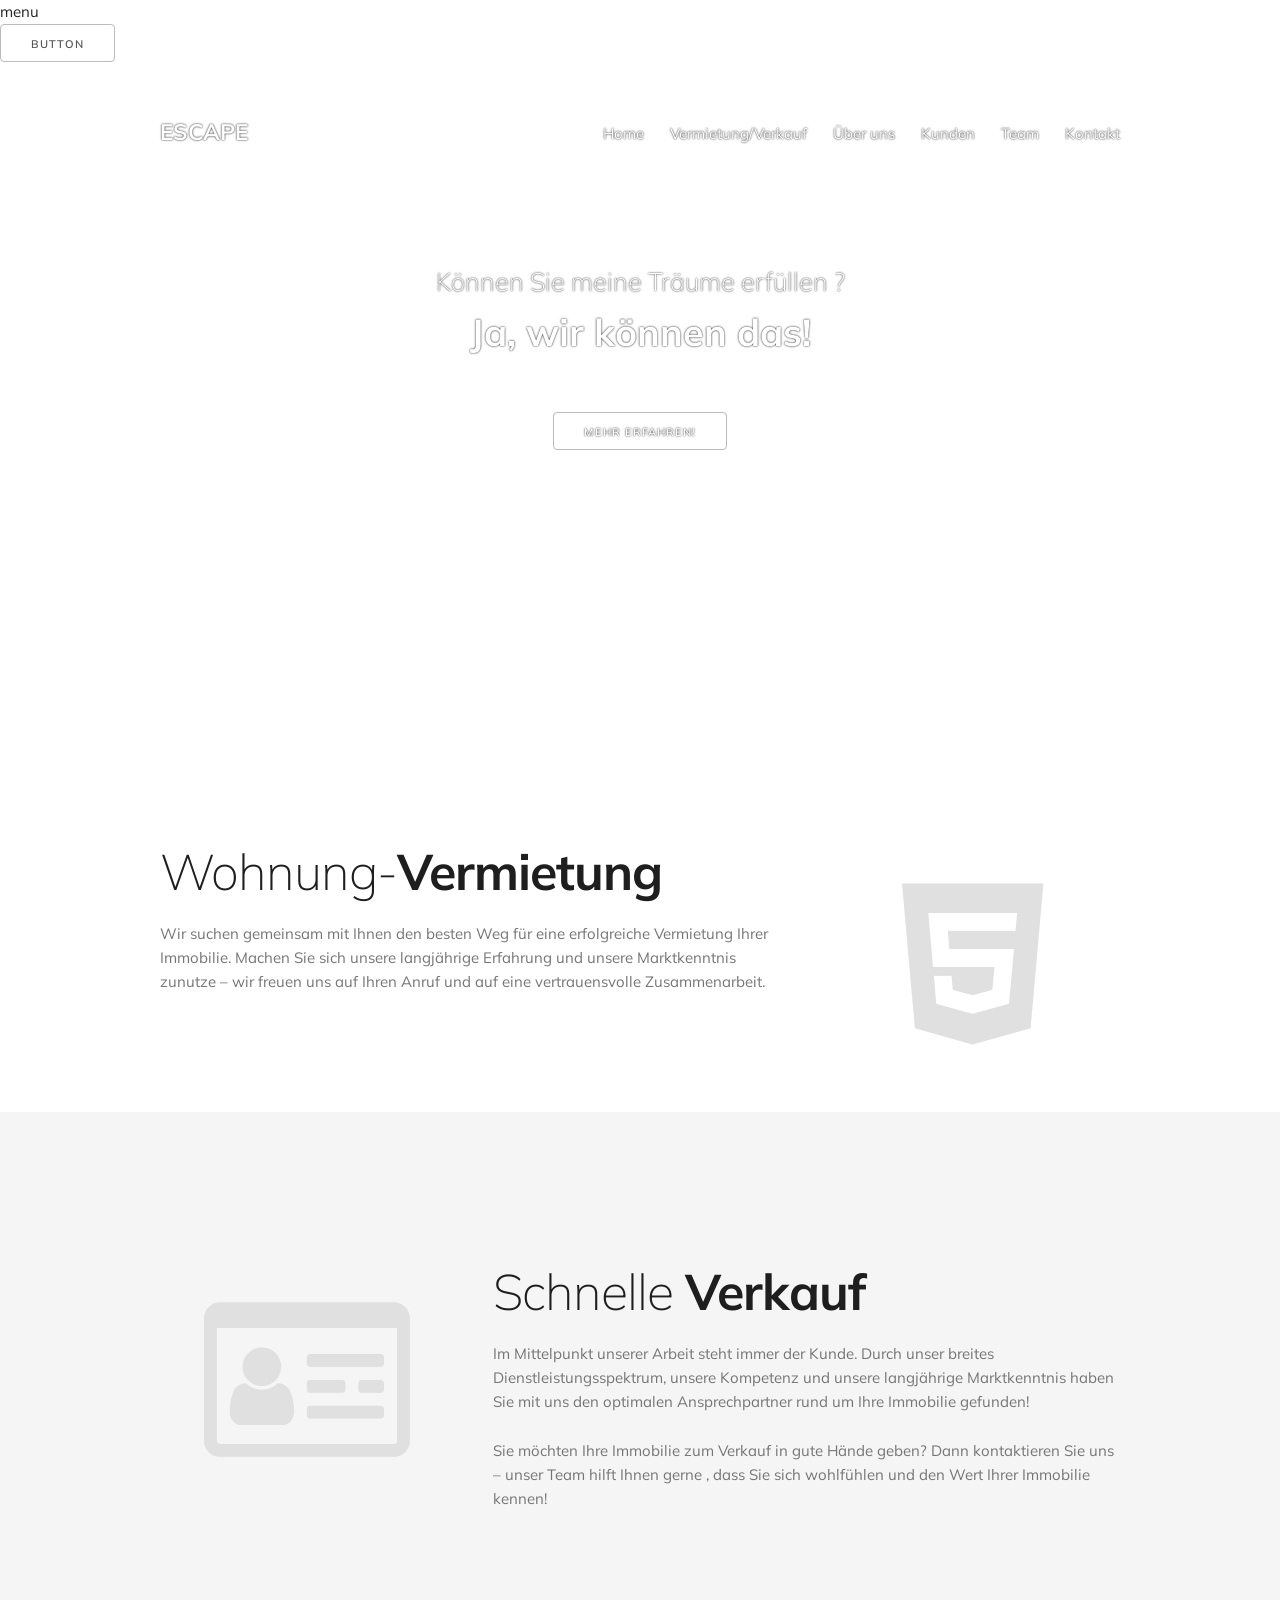
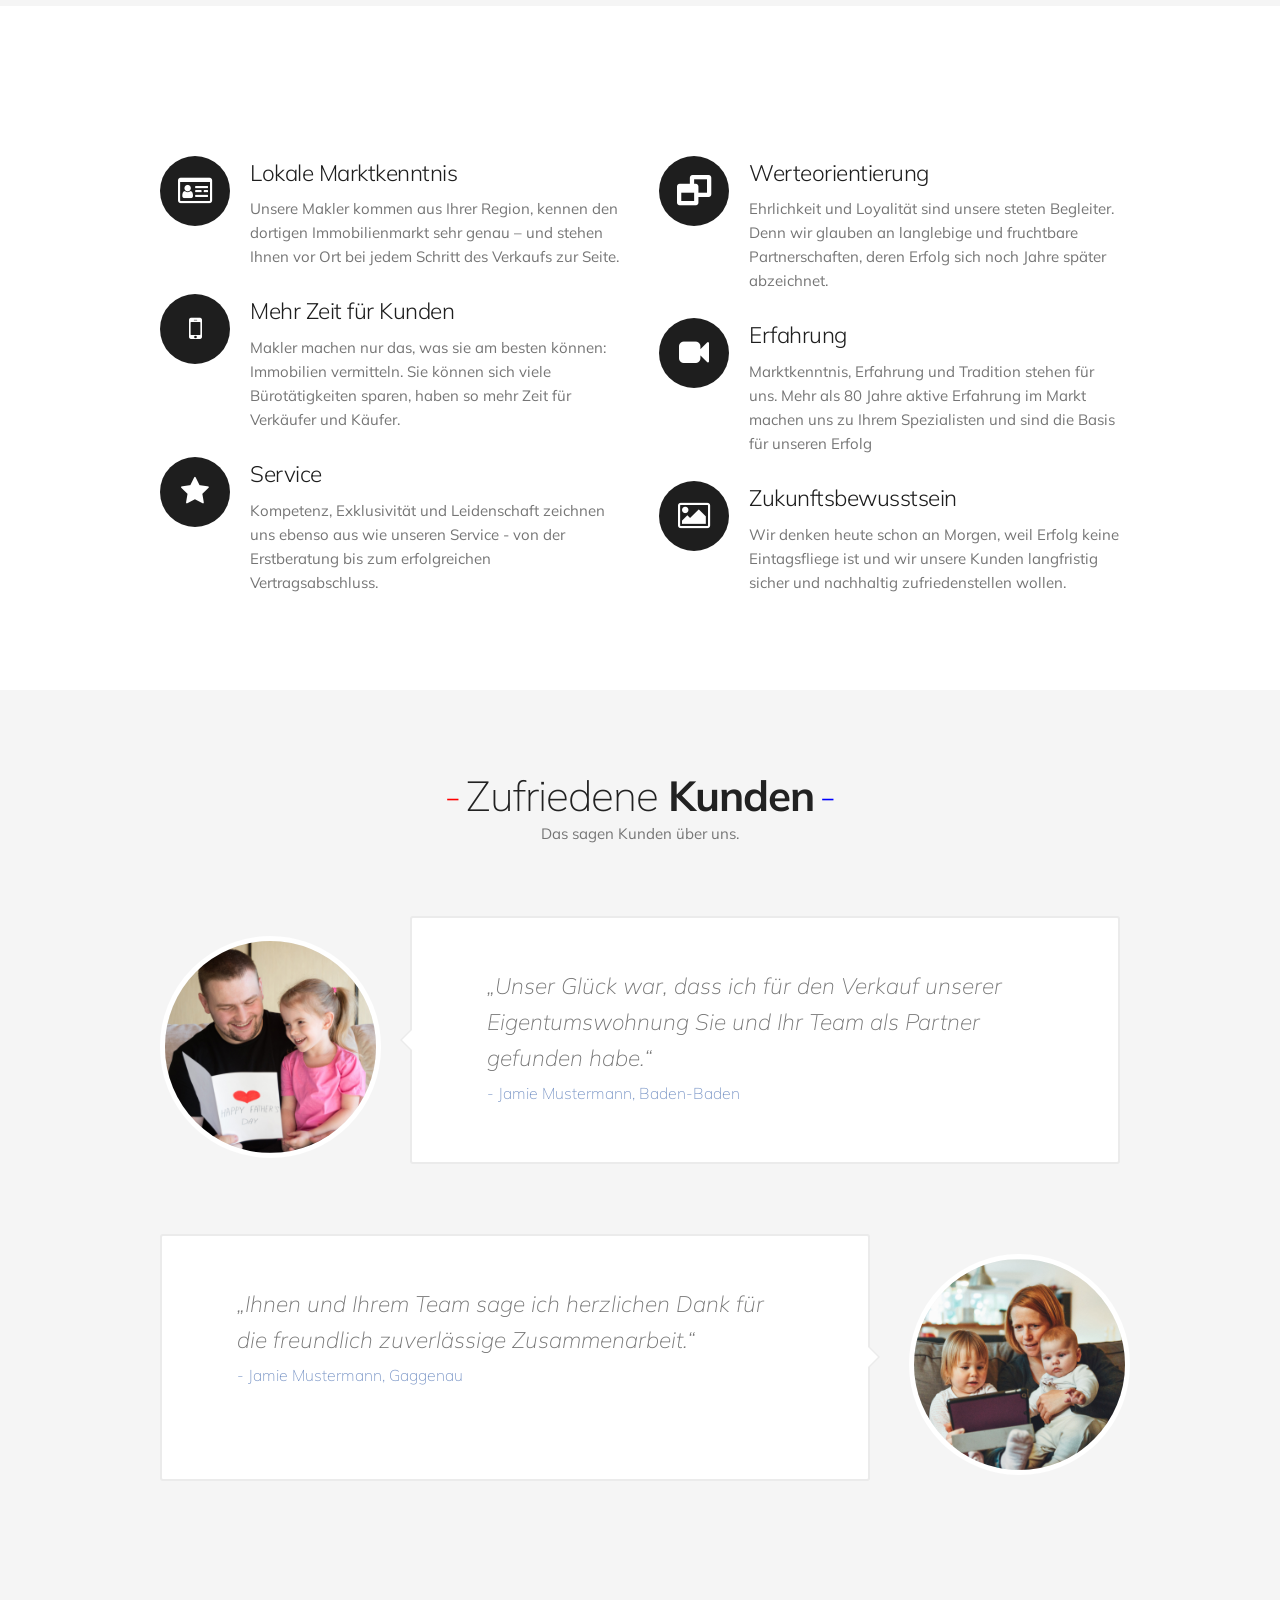
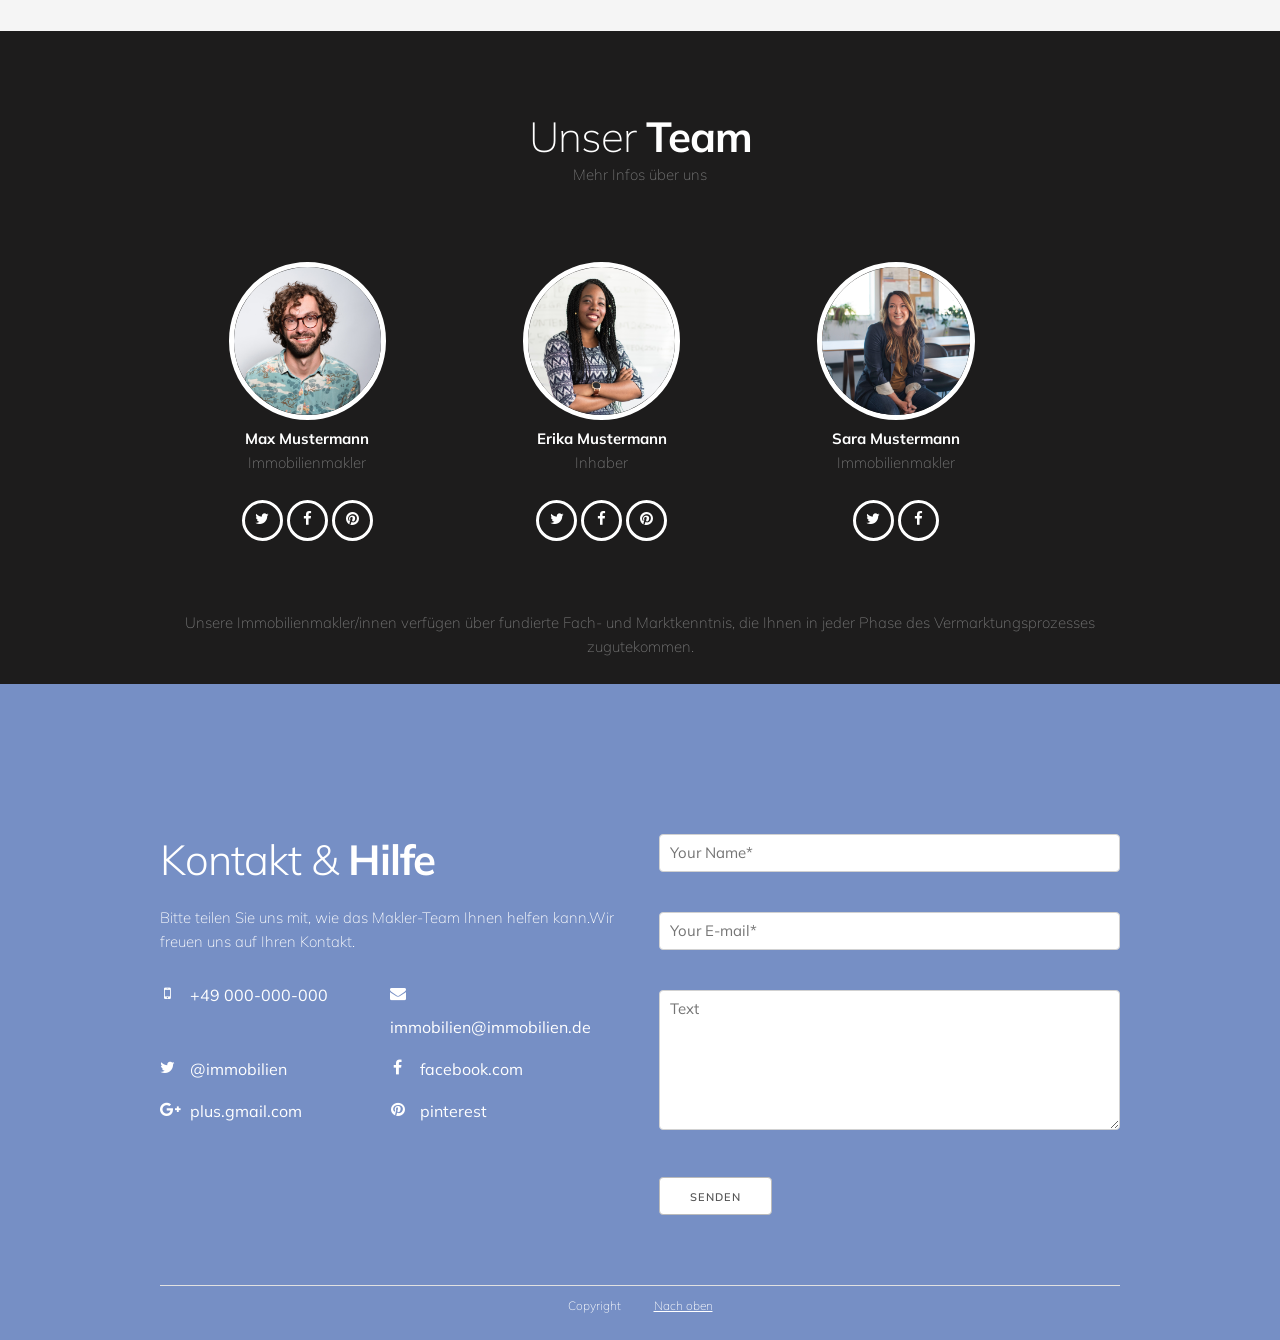
==== commit e1a499ae: "11.01" ====
--- a/index.html
+++ b/index.html
@@ -14,6 +14,8 @@
           crossorigin="anonymous" />
     </head>
     <body>
+        <div class="side-menu">menu </div>
+        <button id="side-menu-trigger">Button</button>
         <header class="header">
             <div class="container">
                 <div class="header-brand-wrapper">
@@ -297,5 +299,21 @@
         <div class="footer">
             <div class="container"><hr class="footer-hr"/><p>Copyright <a href="#">    Nach oben</a></p> 
         </div>
+        <script type="text/javascript" src="./vendor/jquery/jquery-3.5.1.js"></script>
+        <script type="text/javascript" src="./vendor/jquery/jquery.jpanelmenu.js"></script>
+        <script type="text/javascript">
+        jQuery(document).ready(function($){
+
+        var jPM = $.jPanelMenu({
+    menu: '.side-menu',
+    trigger: '#side-menu-trigger'
+
+        });
+
+        jPM.on();
+    });
+
+        
+        </script>
     </body>
 </html>
--- a/css/styles.css
+++ b/css/styles.css
@@ -799,7 +799,13 @@
 }
 
 .row {
-  margin: 70px 0;
+  margin: 30px 0;
+}
+
+@media (min-width: 1000px) {
+  .row {
+    margin: 70px 0;
+  }
 }
 
 .circle-image {
@@ -1140,7 +1146,22 @@
 }
 
 .team-image {
-  max-width: 70%;
+  max-width: 20%;
+  margin-top: 25px;
+}
+
+@media (min-width: 550px) {
+  .team-image {
+    max-width: 50%;
+    margin-top: 35px;
+  }
+}
+
+@media (min-width: 750px) {
+  .team-image {
+    max-width: 50%;
+    margin-top: 5px;
+  }
 }
 
 .team-image-container {
@@ -1203,11 +1224,24 @@
 }
 
 .contact-form li {
-  width: 50%;
-  float: left;
+  width: 100%;
   font-size: 16px;
   line-height: 2em;
   color: white;
+}
+
+@media (min-width: 750px) {
+  .contact-form li {
+    width: 100%;
+    float: none;
+  }
+}
+
+@media (min-width: 1000px) {
+  .contact-form li {
+    width: 50%;
+    float: left;
+  }
 }
 
 .contact-form li .fa {
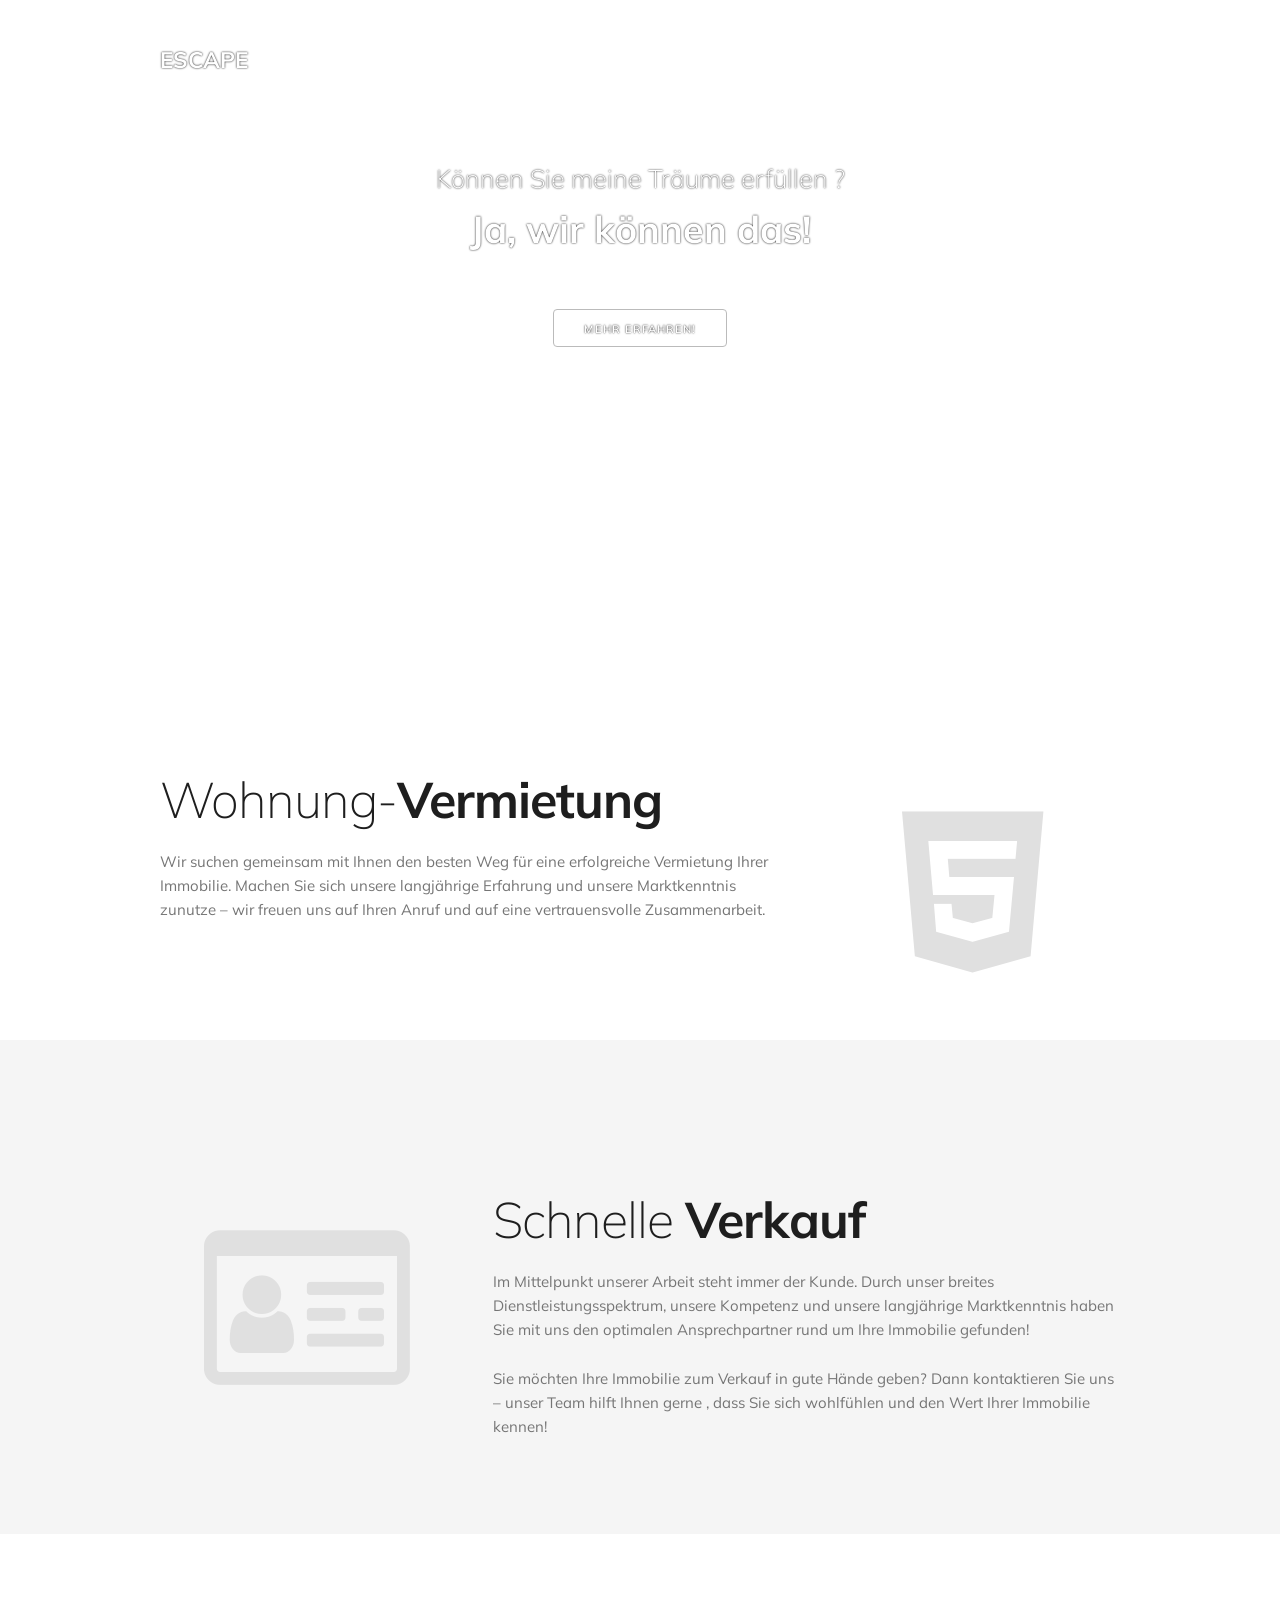
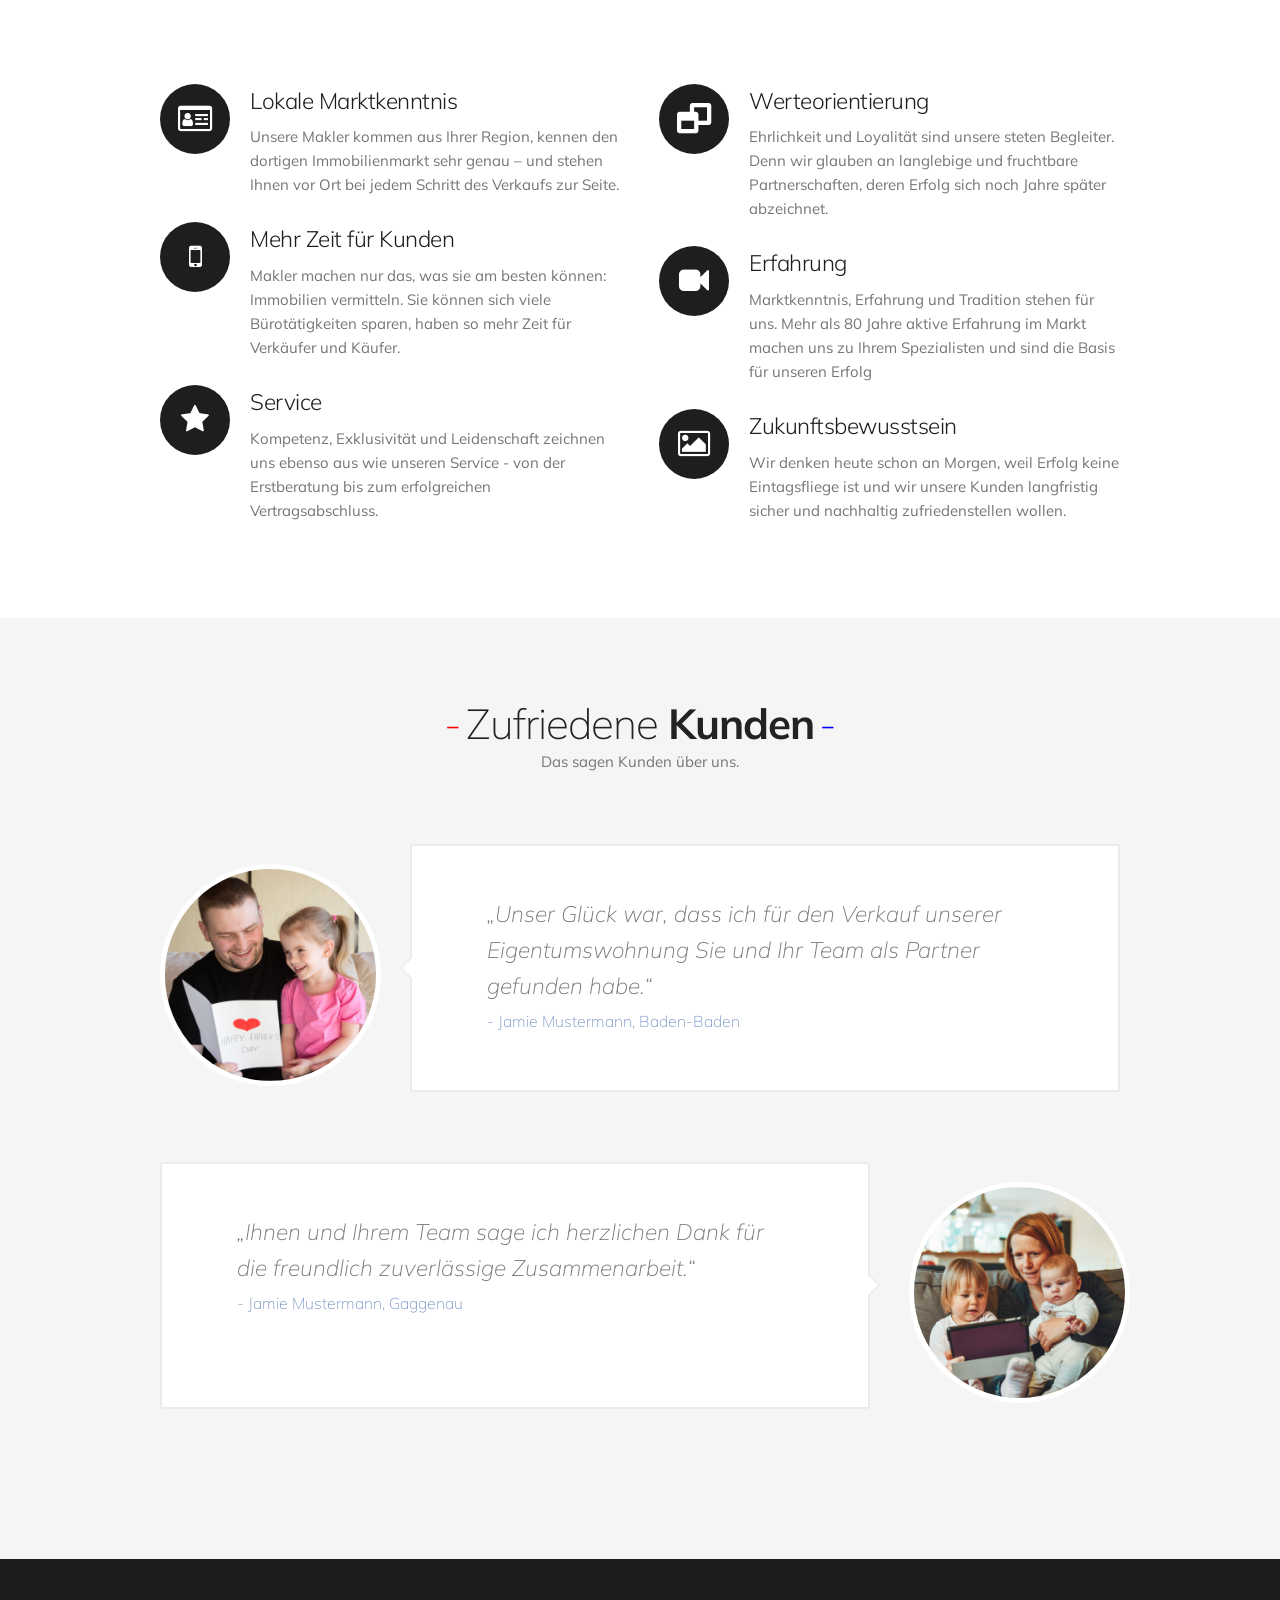
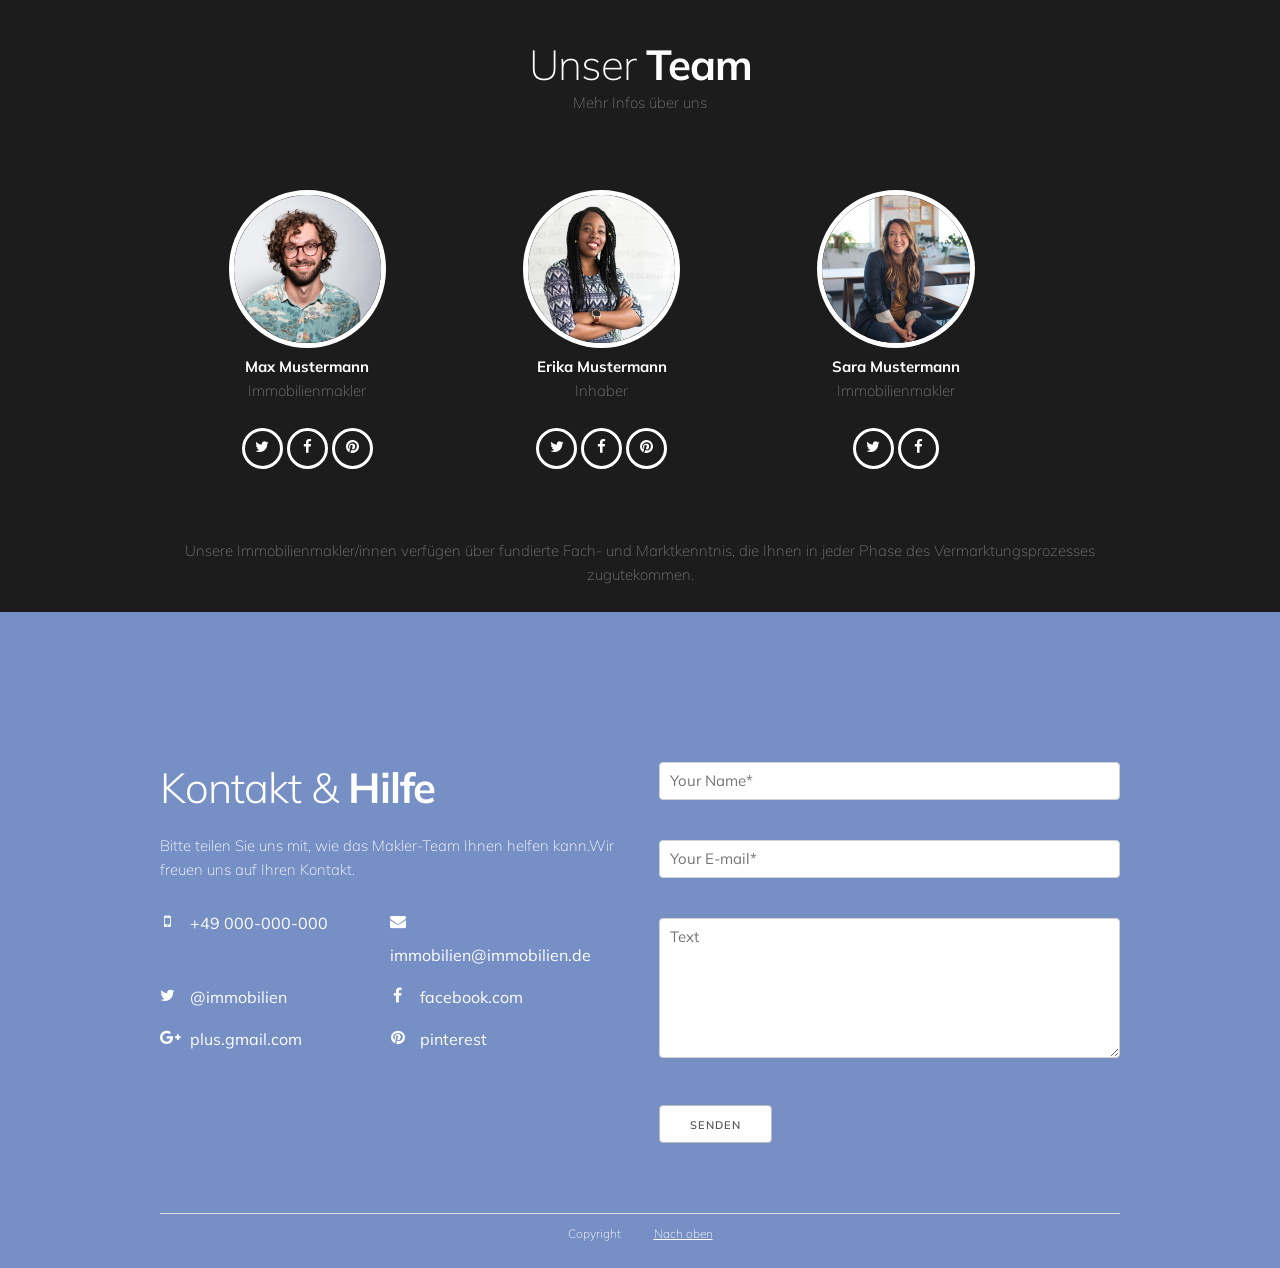
==== commit 1ff8d0c9: "13.01" ====
--- a/index.html
+++ b/index.html
@@ -14,22 +14,24 @@
           crossorigin="anonymous" />
     </head>
     <body>
-        <div class="side-menu">menu </div>
-        <button id="side-menu-trigger">Button</button>
+        <div class="side-menu" style="display:none"> 
+            <h3 class="side-menu">Navigation</h3>
+            <ul class="side-menu-navigation">
+                <li><a href="#"> Home</a></li>
+                <li><a href="#service">Vermietung/Verkauf</a></li>
+                <li><a href="#features">Über uns</a></li>
+                <li><a href="#clients">Kunden</a></li>
+                <li><a href="#team">Team</a></li>
+                <li><a href="#contact">Kontakt</a></li>
+            </ul>
+        </div>
         <header class="header">
             <div class="container">
                 <div class="header-brand-wrapper">
                     <a class="header-brand" href="index.html">ESCAPE</a>
                 </div>
                 <nav class="header-navbar">
-                    <ul class="header-navbar-links">
-                        <li><a href="#"> Home</a></li>
-                        <li><a href="#service">Vermietung/Verkauf</a></li>
-                        <li><a href="#features">Über uns</a></li>
-                        <li><a href="#clients">Kunden</a></li>
-                        <li><a href="#team">Team</a></li>
-                        <li><a href="#contact">Kontakt</a></li>
-                    </ul>
+                    <button id="side-menu-trigger"><i class="fa fa-bars"></i></button>
                 </nav>
             </div>
             <div class="container">
@@ -306,7 +308,8 @@
 
         var jPM = $.jPanelMenu({
     menu: '.side-menu',
-    trigger: '#side-menu-trigger'
+    trigger: '#side-menu-trigger',
+    direction: 'right', /* wyswietlenie menu po prawej stronie*/
 
         });
 
--- a/css/styles.css
+++ b/css/styles.css
@@ -824,6 +824,15 @@
 .header-navbar-links {
   float: right;
   margin-top: 50px;
+  display: none;
+  /* standart menu for mobile hidden*/
+}
+
+@media (min-width: 750px) {
+  .header-navbar-links {
+    display: block;
+    font-size: 90%;
+  }
 }
 
 .header-navbar-links li {
@@ -884,6 +893,28 @@
 .solgan-button:hover {
   color: white;
   text-shadow: 0px 0px 2px black;
+}
+
+#side-menu-trigger {
+  float: right;
+  margin-top: 40px;
+  margin-left: 10px;
+  color: white;
+  font-size: 100%;
+  height: inherit;
+  padding: 0 20px;
+}
+
+@media (min-width: 750px) {
+  #side-menu-trigger {
+    display: none;
+    /*hamburger menu for desktop hidden*/
+  }
+}
+
+.fa-bars {
+  color: white;
+  padding: 5px 0;
 }
 
 .service {
@@ -1309,4 +1340,9 @@
   text-decoration: none;
   color: white;
 }
+
+.side-menu {
+  background-color: black;
+  opacity: 50%;
+}
 /*# sourceMappingURL=styles.css.map */
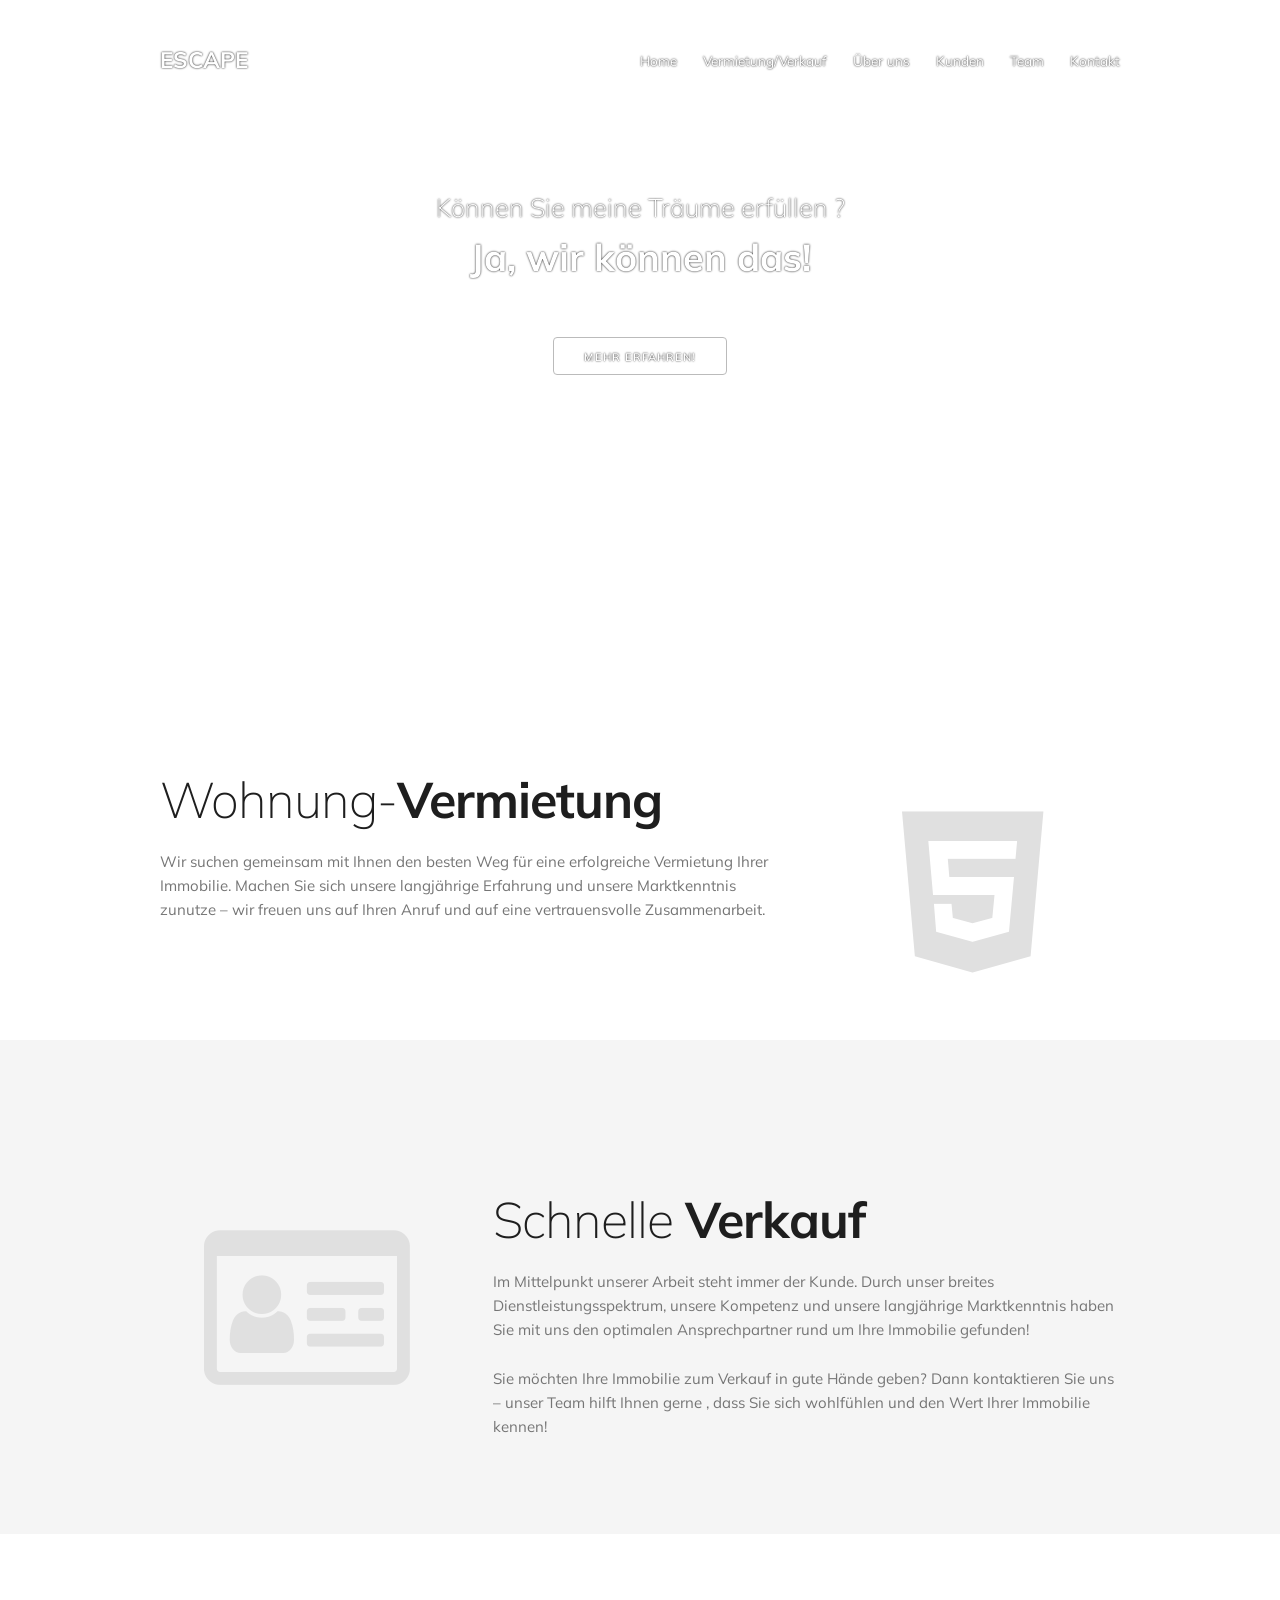
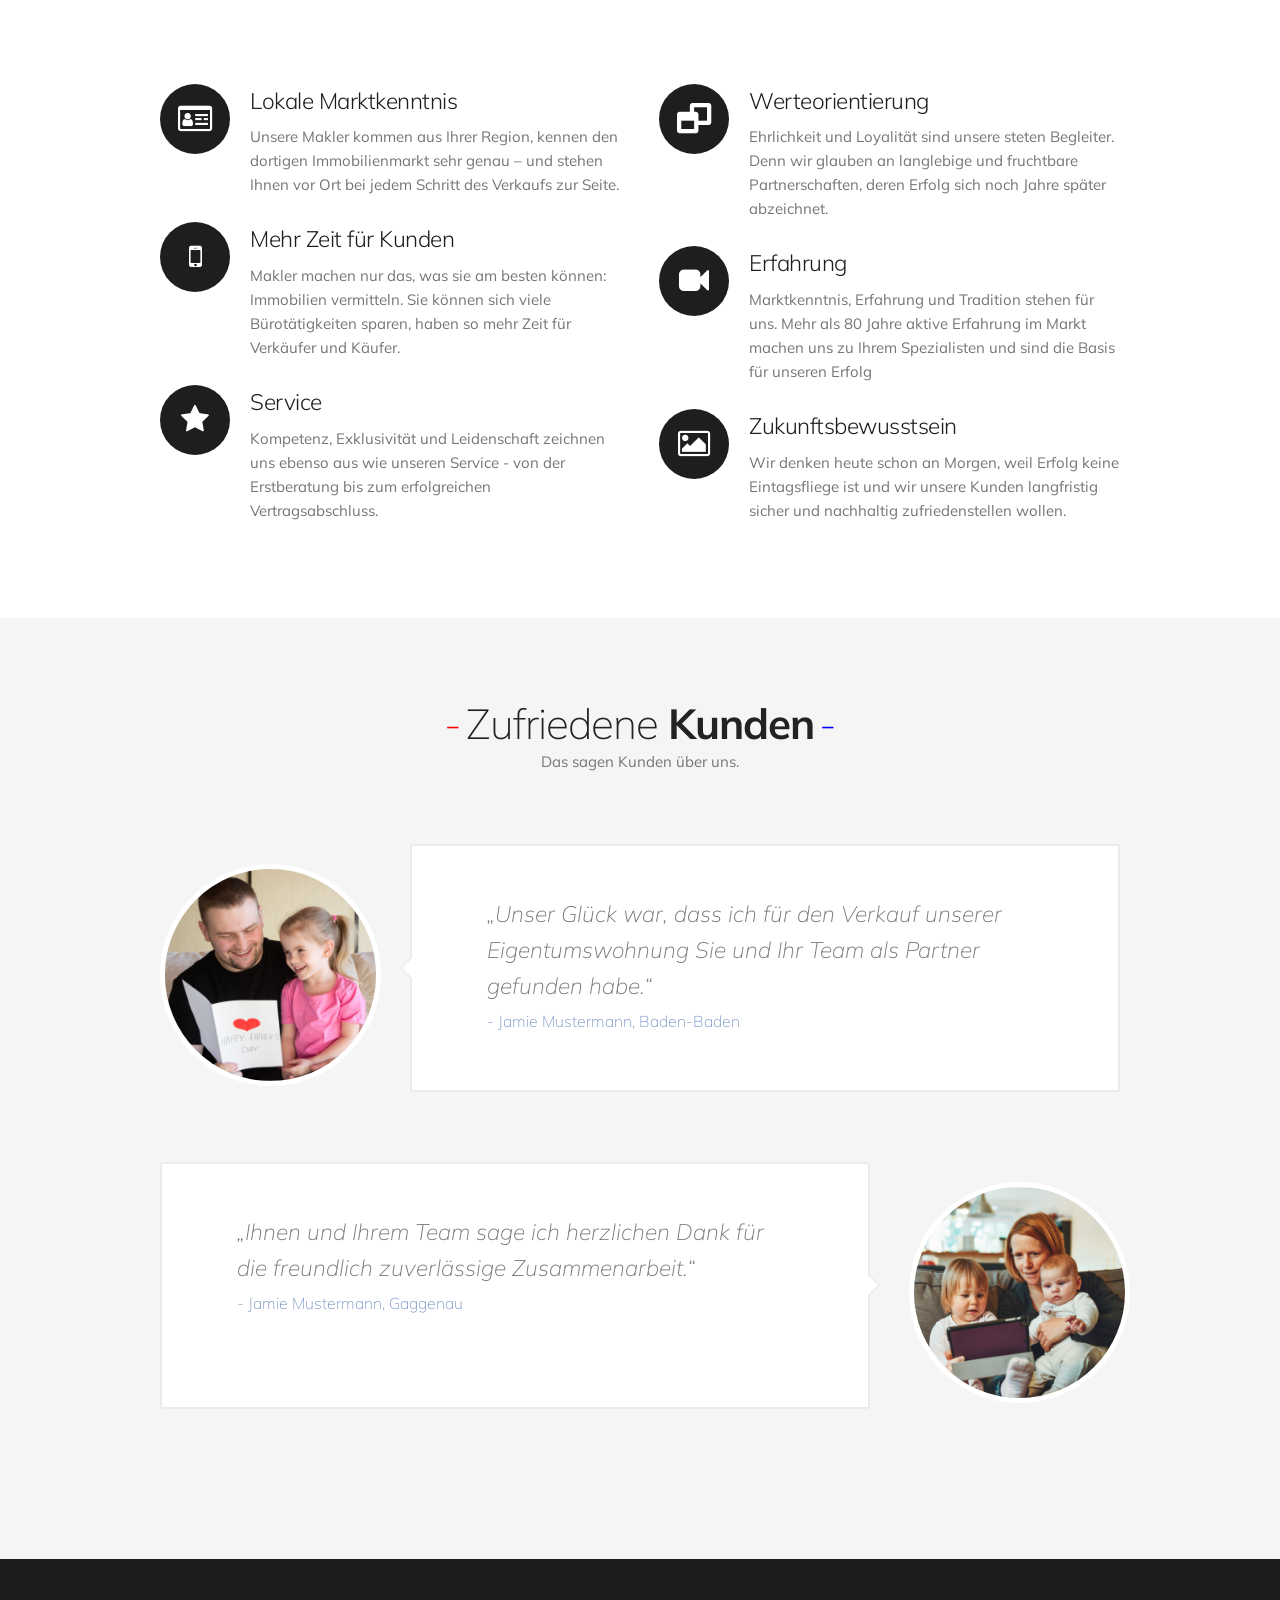
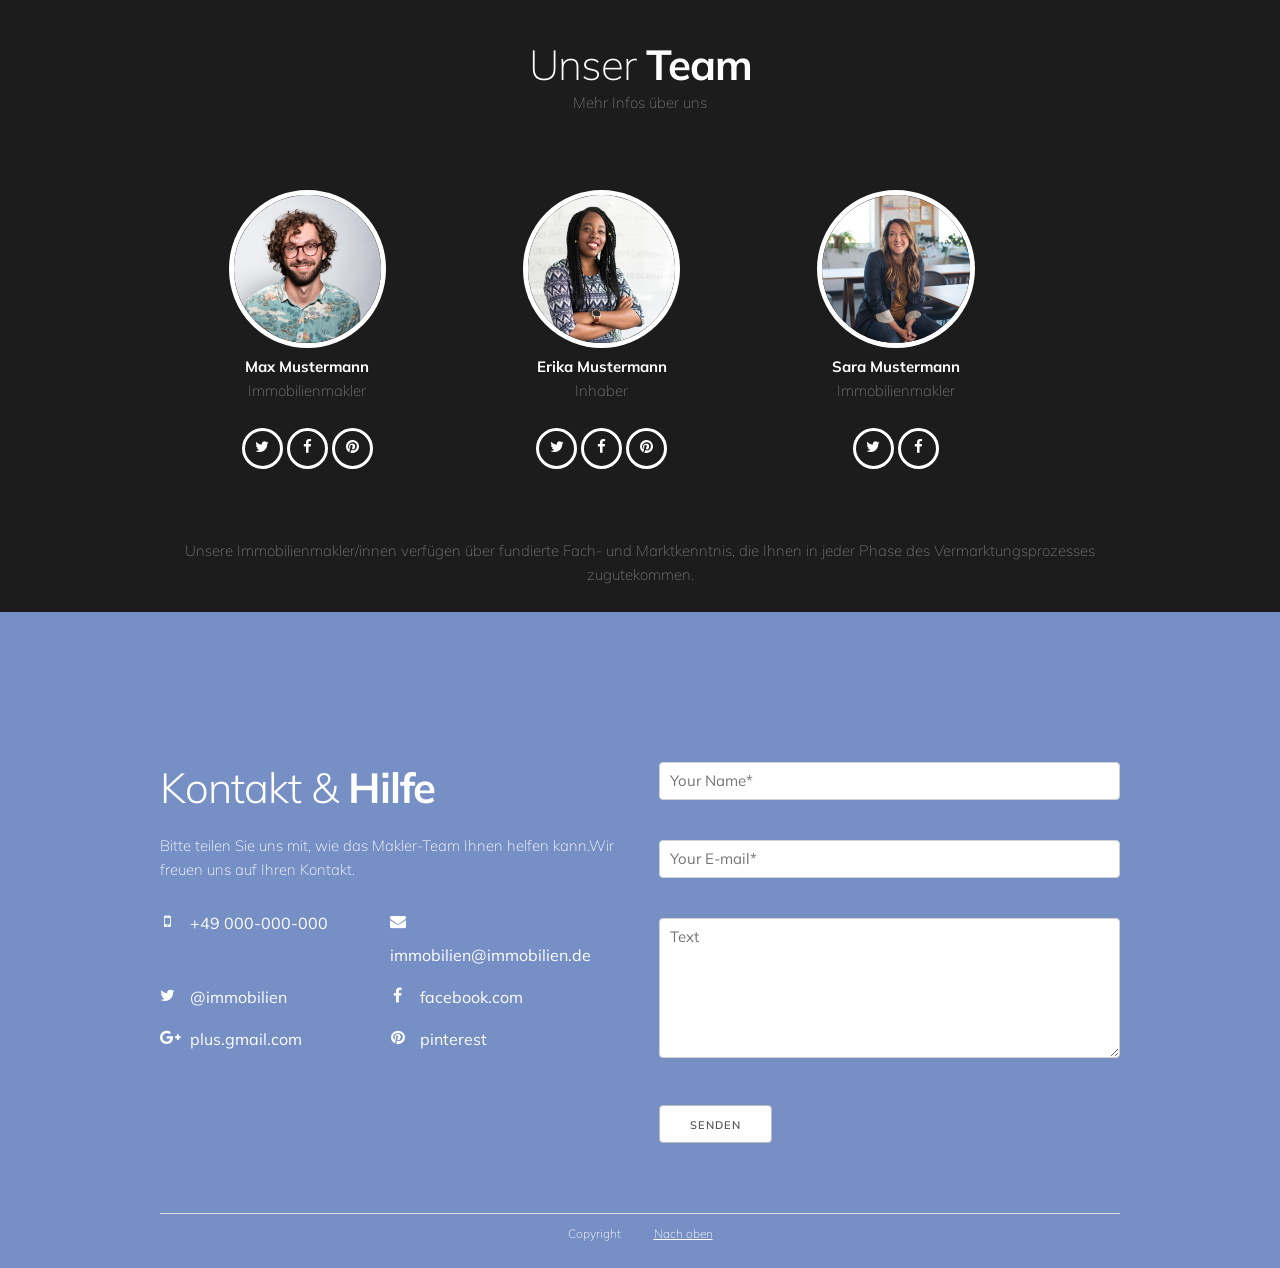
==== commit 9886a06f: "22.01.2020" ====
--- a/index.html
+++ b/index.html
@@ -33,6 +33,14 @@
                 <nav class="header-navbar">
                     <button id="side-menu-trigger"><i class="fa fa-bars"></i></button>
                 </nav>
+                <ul class="header-navbar-links">
+                    <li><a href="#"> Home</a></li>
+                    <li><a href="#service">Vermietung/Verkauf</a></li>
+                    <li><a href="#features">Über uns</a></li>
+                    <li><a href="#clients">Kunden</a></li>
+                    <li><a href="#team">Team</a></li>
+                    <li><a href="#contact">Kontakt</a></li>
+                </ul>
             </div>
             <div class="container">
                 <div class="slogan">
@@ -309,11 +317,15 @@
         var jPM = $.jPanelMenu({
     menu: '.side-menu',
     trigger: '#side-menu-trigger',
-    direction: 'right', /* wyswietlenie menu po prawej stronie*/
+    direction: 'right', /* menu on the right site, wyswietlenie menu po prawej stronie*/
 
         });
 
         jPM.on();
+        $(".side-menu a").click (function(){
+            jPM.close(); /* closed menu, zamkniecie menu */
+        }
+        )
     });
 
         
--- a/css/styles.css
+++ b/css/styles.css
@@ -1342,7 +1342,30 @@
 }
 
 .side-menu {
-  background-color: black;
-  opacity: 50%;
+  background-color: #f0f0f0;
+  padding-left: 15px;
+}
+
+.side-menu h3 {
+  color: black;
+}
+
+.side-menu-navigation {
+  list-style-type: none;
+  border-bottom: 1px solid gainsboro;
+}
+
+.side-menu-navigation li {
+  border-top: 1px solid gainsboro;
+}
+
+.side-menu-navigation a {
+  display: block;
+  /* clickable area mobile */
+  text-decoration: none;
+  margin-top: 10px;
+  margin-bottom: 10px;
+  padding-left: 15px;
+  color: #282828;
 }
 /*# sourceMappingURL=styles.css.map */
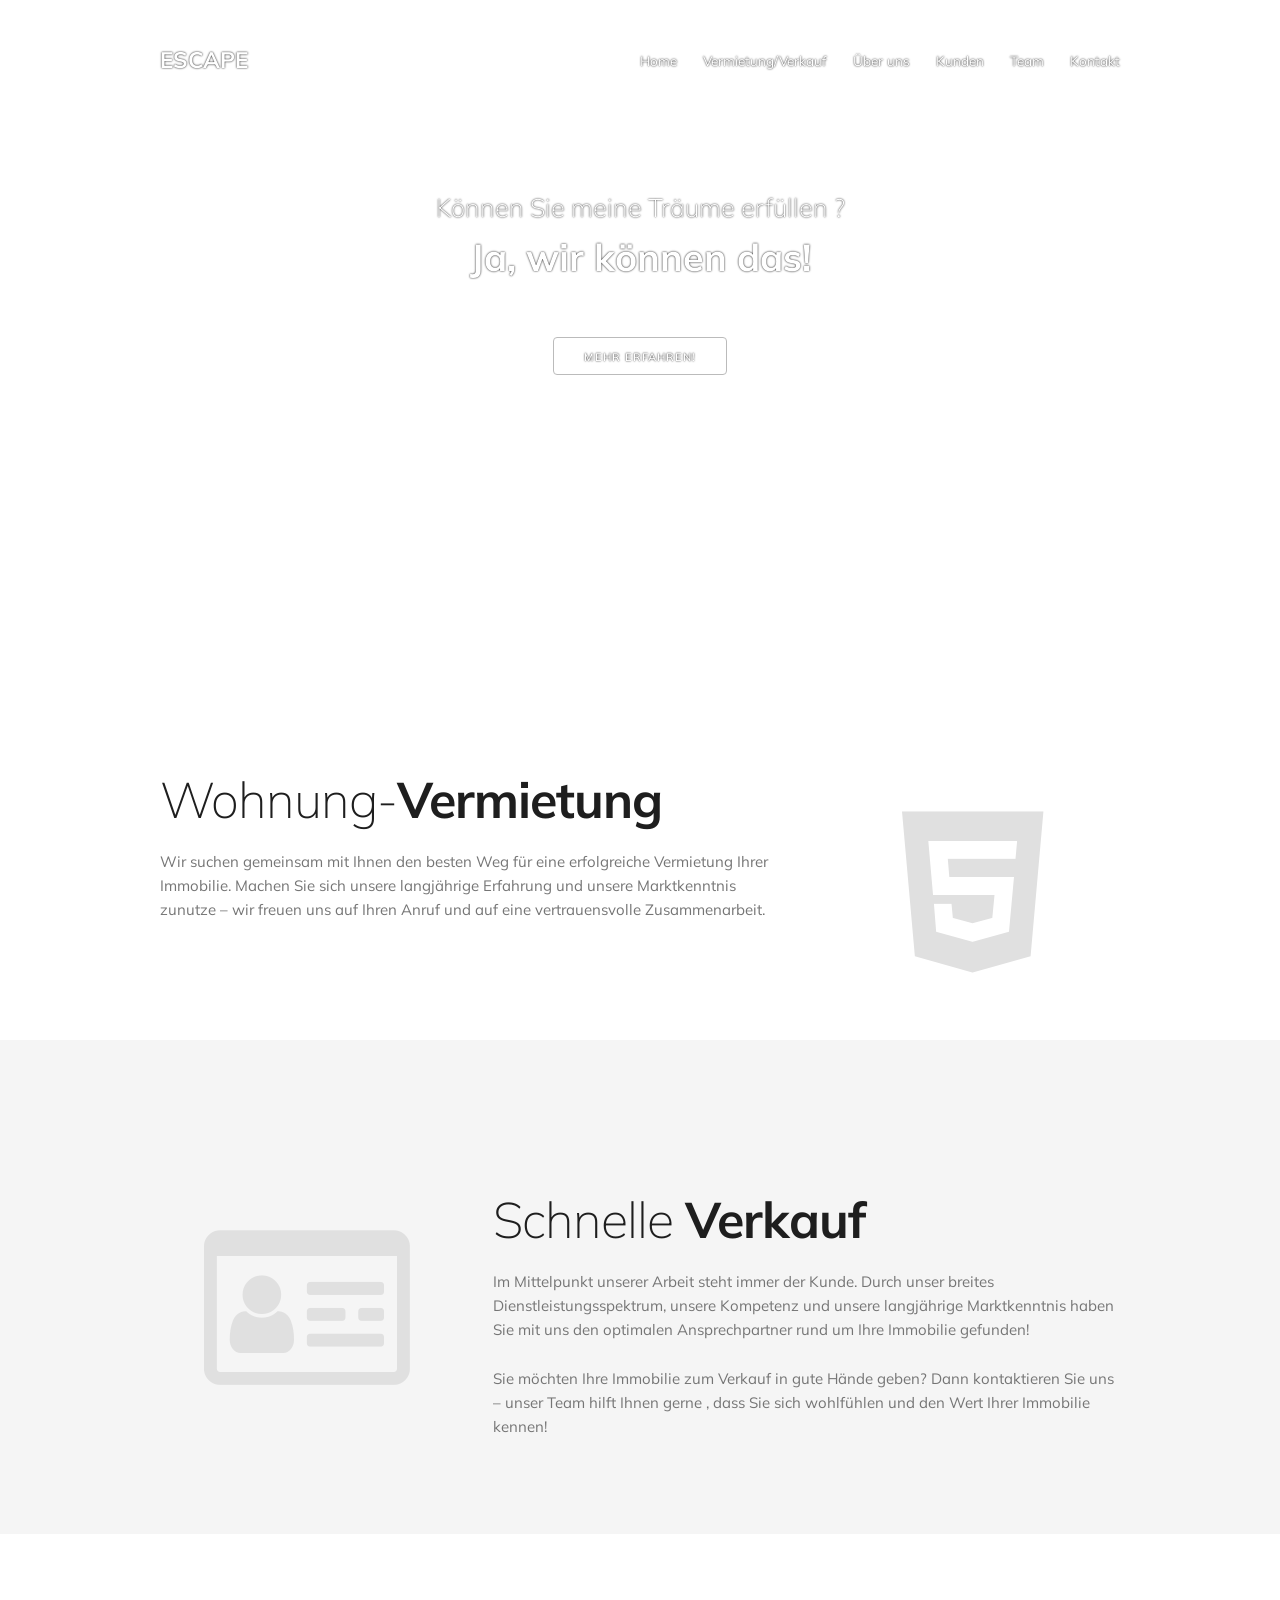
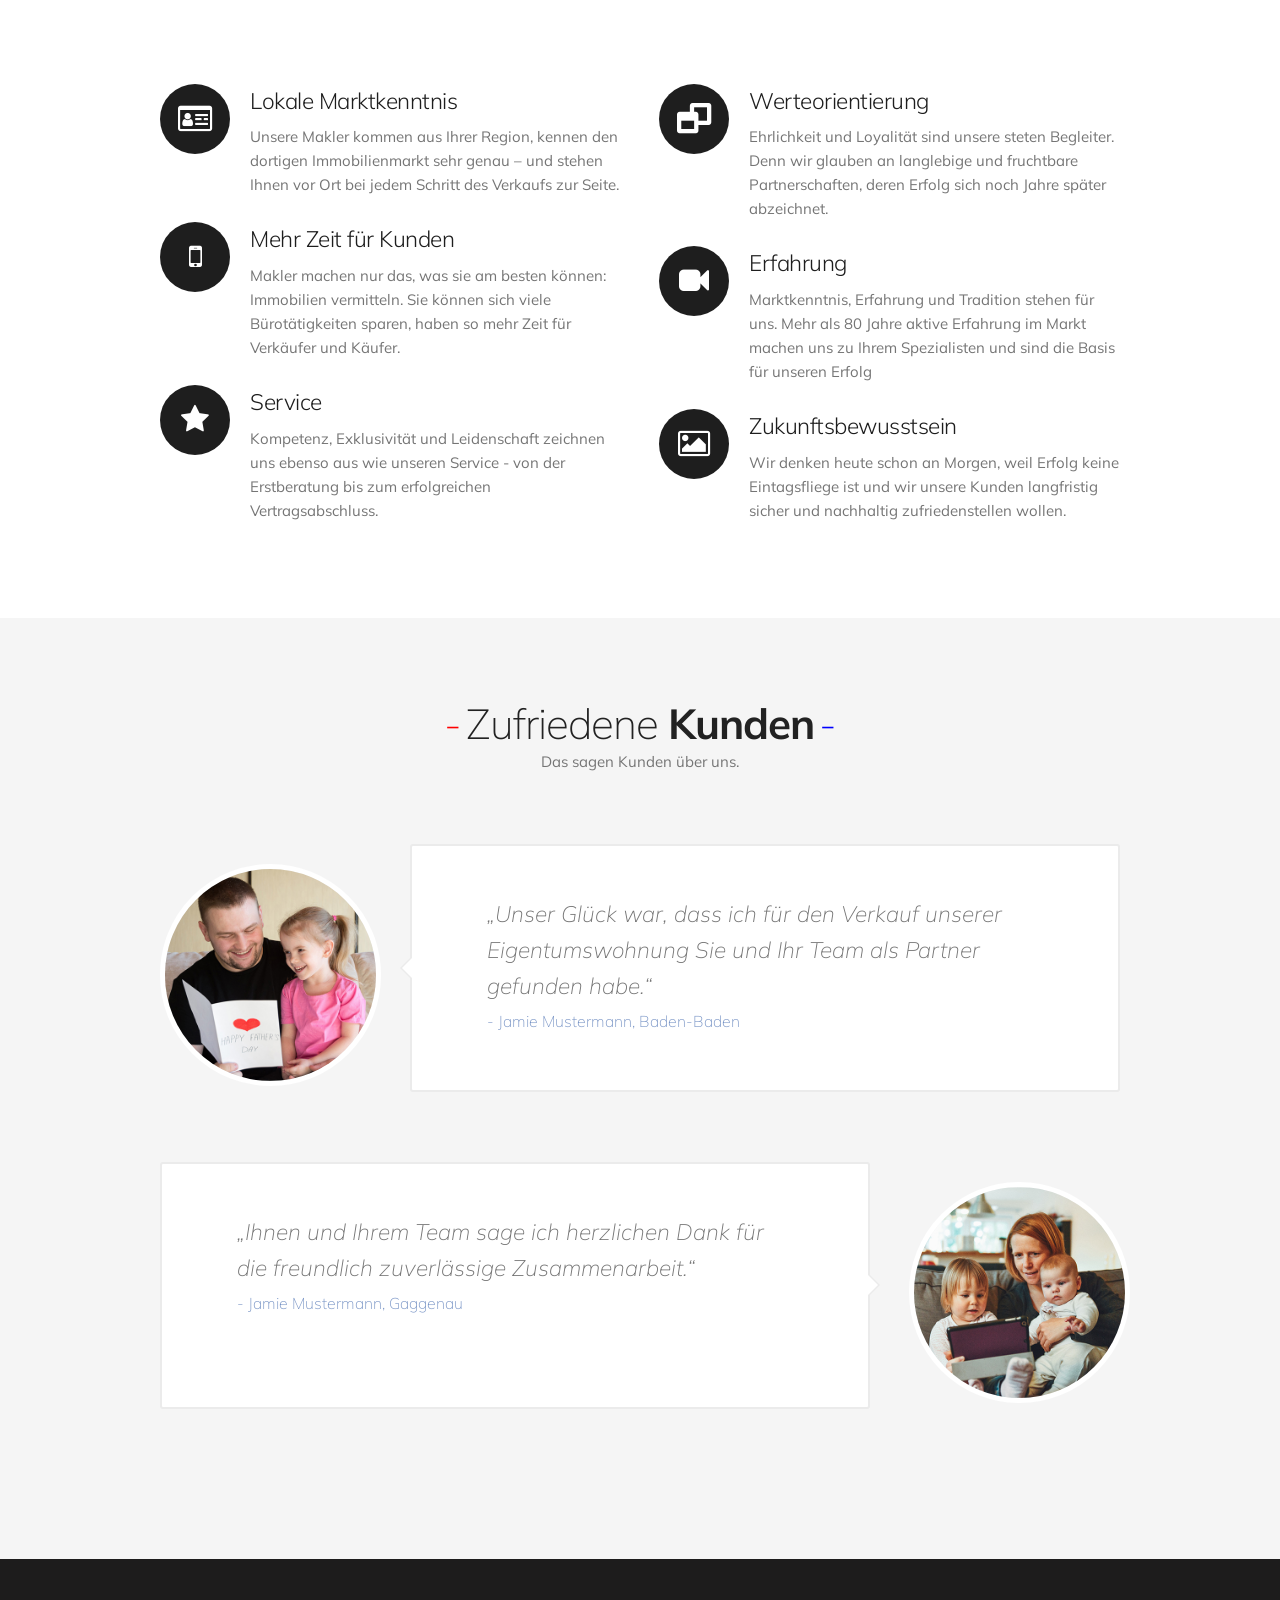
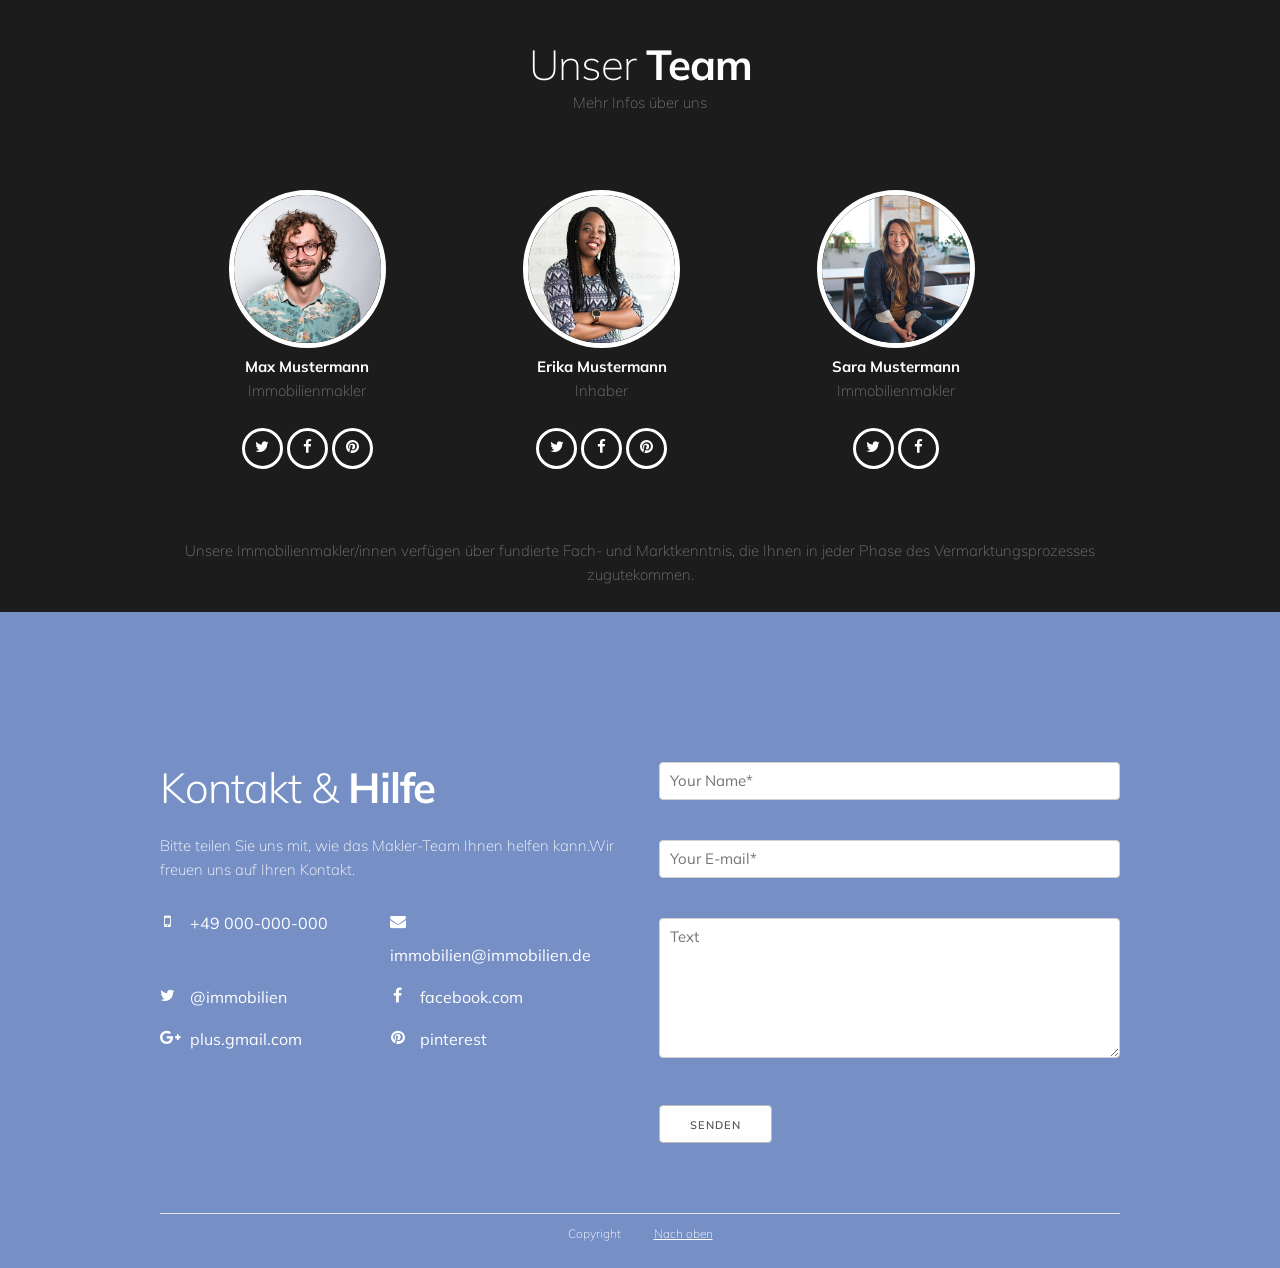
==== commit 7a2474d9: "21.01.2020" ====
--- a/index.html
+++ b/index.html
@@ -3,8 +3,8 @@
     <head>
         <meta charset="utf-8" />
         <title>Eine erste Seite</title>
-
-
+        <meta http-equiv="X-Ua-Compatible" content="IE=edge">
+        <meta name="viewport" content="width=device-width, initial-scale=1">
         <!--<link rel="stylesheet" type="text/css" href="./vendor/skeleton/normalize.css" />
         <link rel="stylesheet" type="text/css" href="./vendor/skeleton/skeleton.css" />--->
         <link rel="stylesheet" type="text/css" href="./css/styles.css" />
@@ -296,9 +296,14 @@
                     </div>
                     <div class="columns six">
                         <form action="index.html" class="formular-form" method="GET" >
-                                <input class="contact-input" type="text" placeholder="Your Name*" required="required"/>
-                                <input class="contact-input" type="email" placeholder="Your E-mail*" required="required" />
-                                <textarea class="contact-input" placeholder="Text"></textarea>
+                                <label for="contact-name" class="contact-label">Your Name*</label>
+                                <input id="contact-name" class="contact-input" type="text" placeholder="Your Name*" required="required"/>
+                                
+                                <label for="contact-email" class="contact-label">Your Email*</label>
+                                <input id="contact-email" class="contact-input" type="email" placeholder="Your E-mail*" required="required" />
+                                
+                                <label for="contact-message" class="contact-label">Your Message*</label>
+                                <textarea  id="contact-message" class="contact-input" placeholder="Text"></textarea>
                                 <input class="contact-submit"  type="submit" value="senden">
                             
                         </form>
@@ -311,6 +316,7 @@
         </div>
         <script type="text/javascript" src="./vendor/jquery/jquery-3.5.1.js"></script>
         <script type="text/javascript" src="./vendor/jquery/jquery.jpanelmenu.js"></script>
+        <script type="text/javascript" src="./vendor/modernizr/modernizr-custom.js"></script>
         <script type="text/javascript">
         jQuery(document).ready(function($){
 
--- a/css/styles.css
+++ b/css/styles.css
@@ -1313,6 +1313,17 @@
   margin-bottom: 0px;
 }
 
+.contact-label {
+  color: white;
+  display: none;
+  /*for standard browser, dla standardowych przegladarek*/
+}
+
+.no-placeholder .contact-label {
+  display: block;
+  /* for IE 9 and older, dla IE starszego niz 9*/
+}
+
 .footer {
   background-color: #768fc5;
   text-align: center;
@@ -1361,7 +1372,7 @@
 
 .side-menu-navigation a {
   display: block;
-  /* clickable area mobile */
+  /* clickable area mobile, powierzchnia klikalna menu mobilne */
   text-decoration: none;
   margin-top: 10px;
   margin-bottom: 10px;
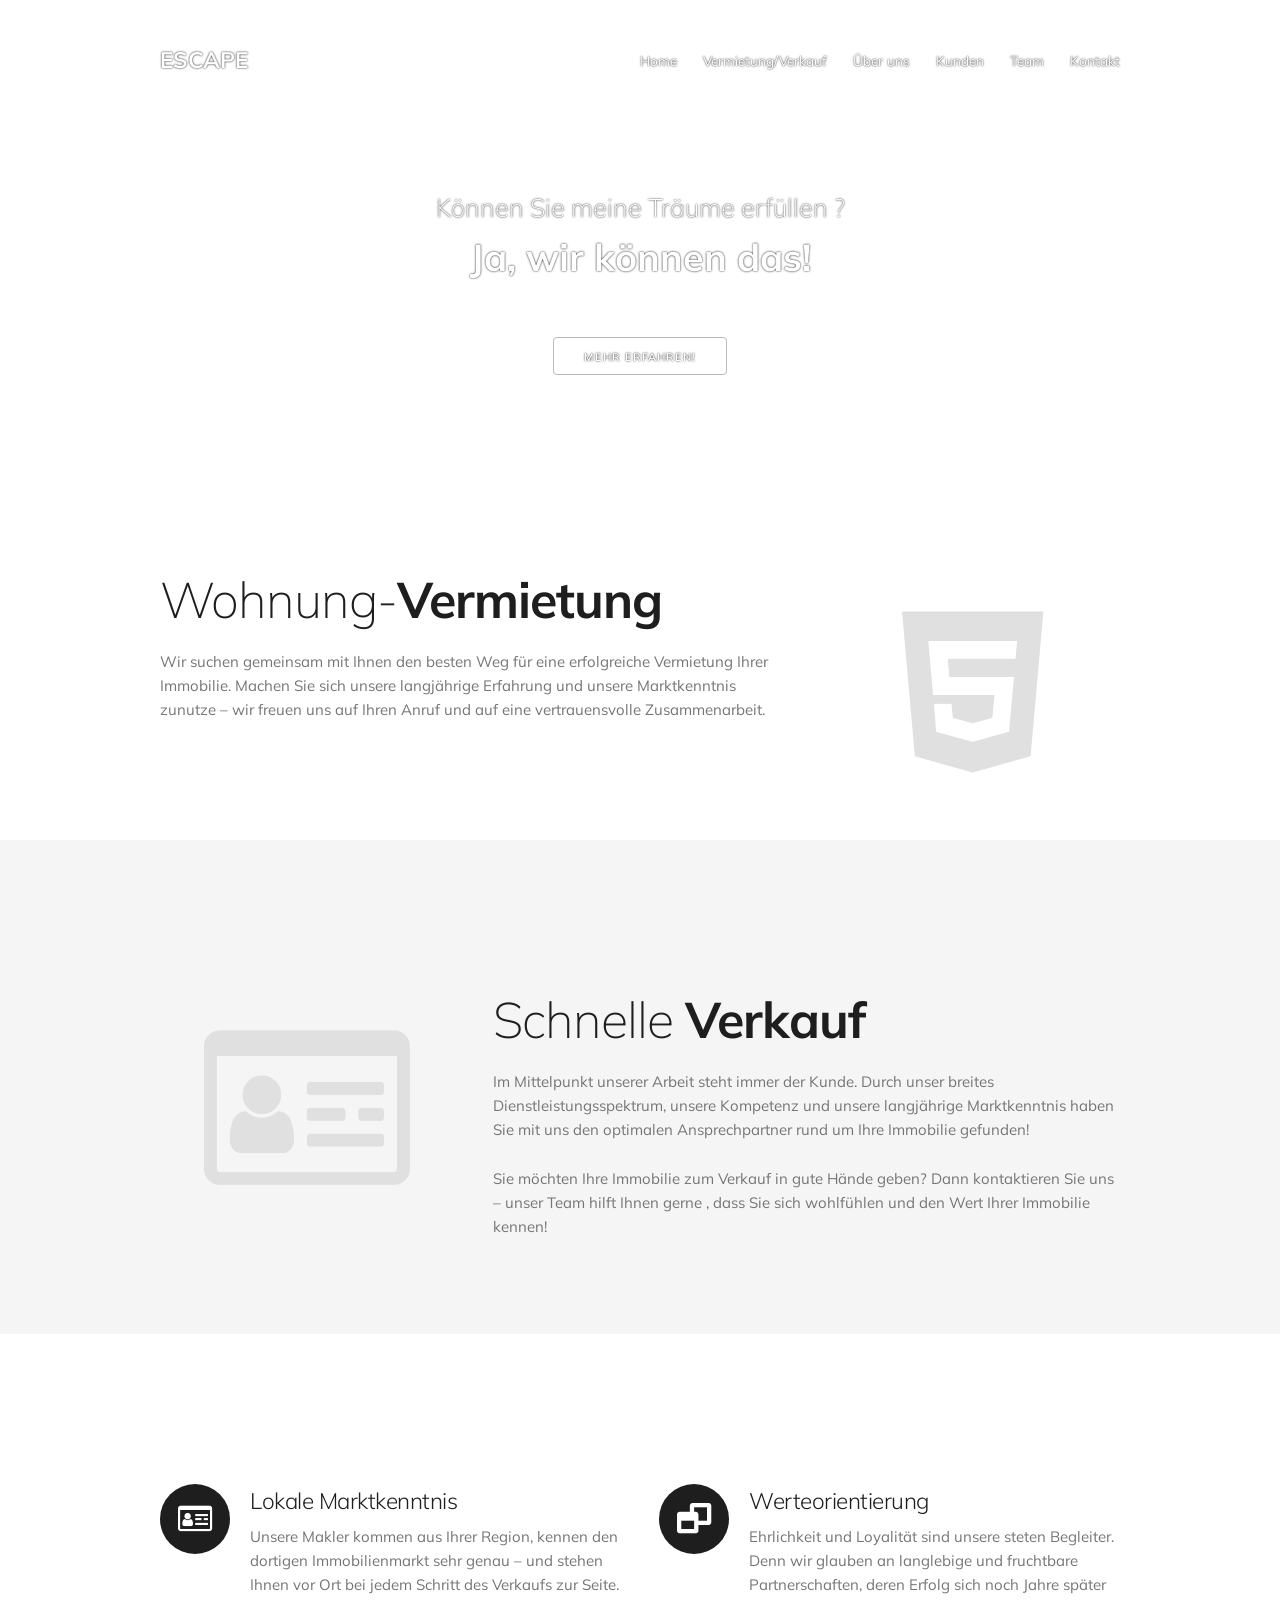
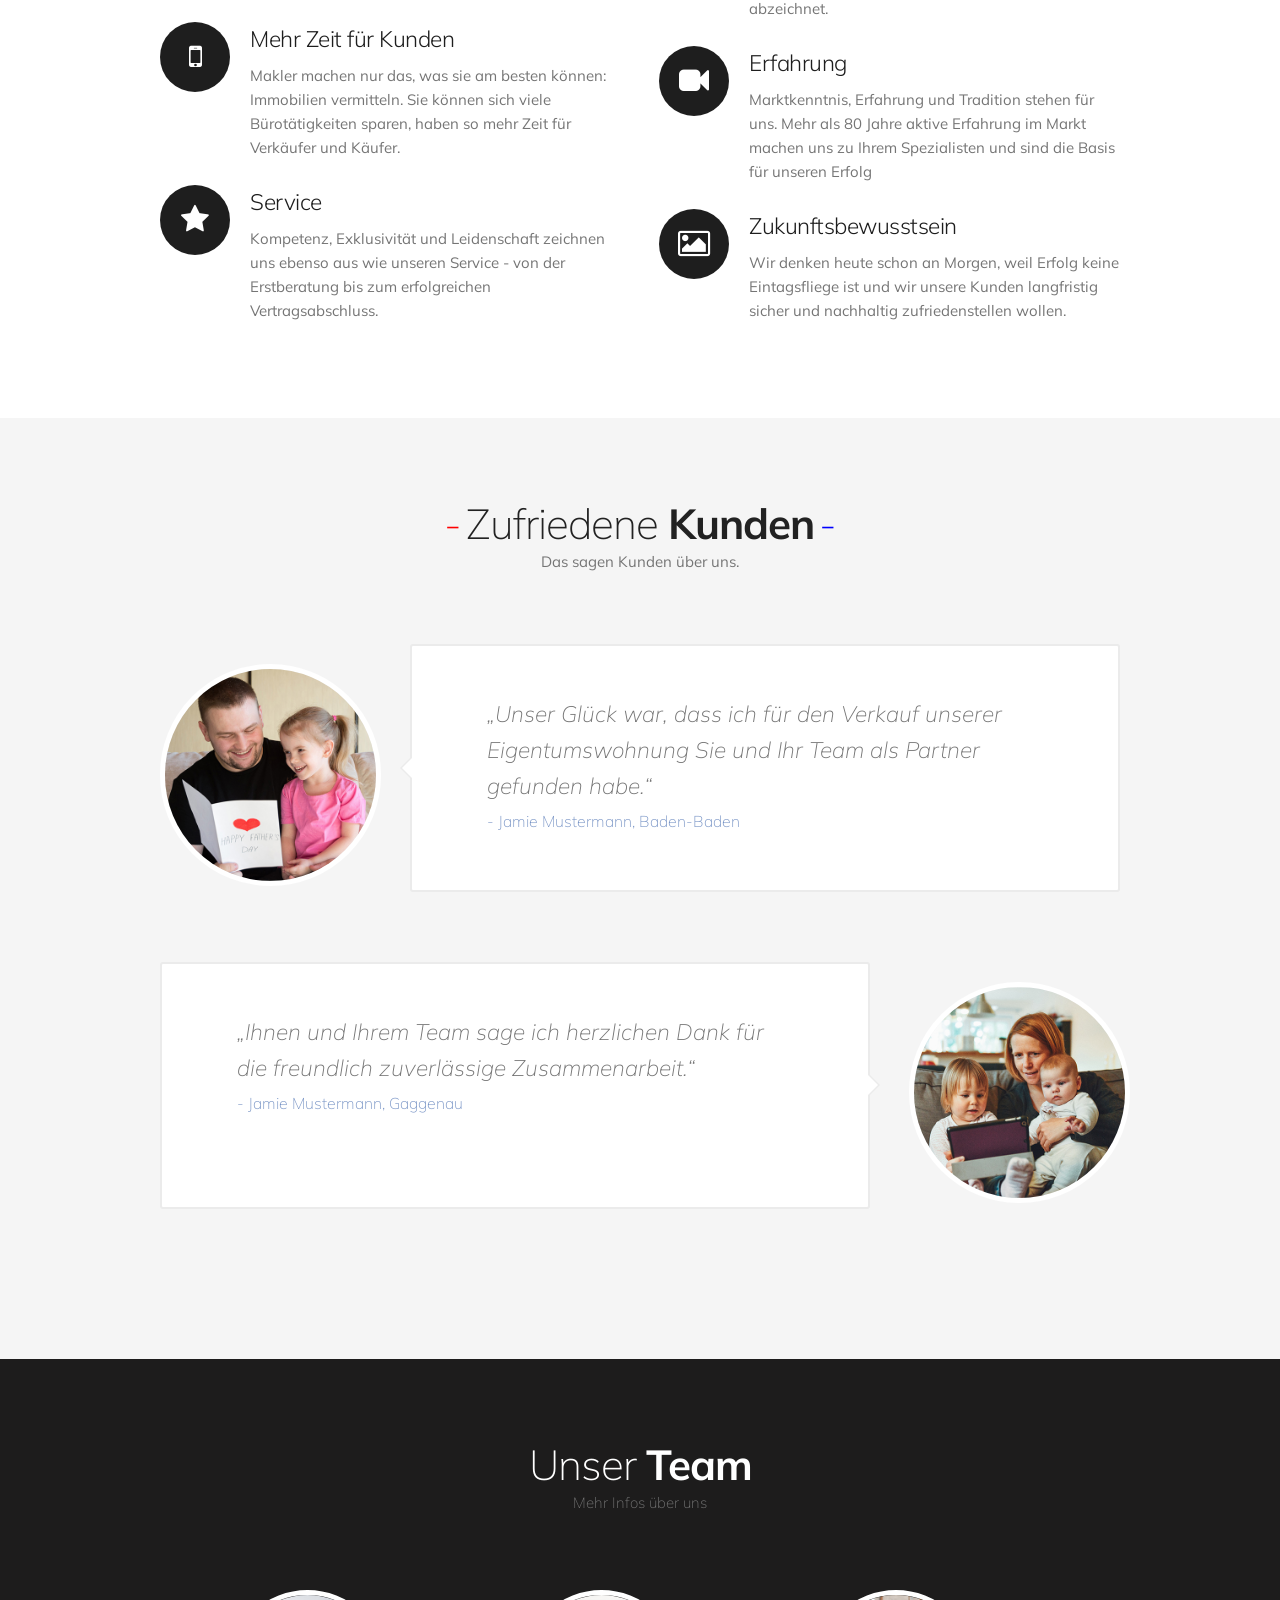
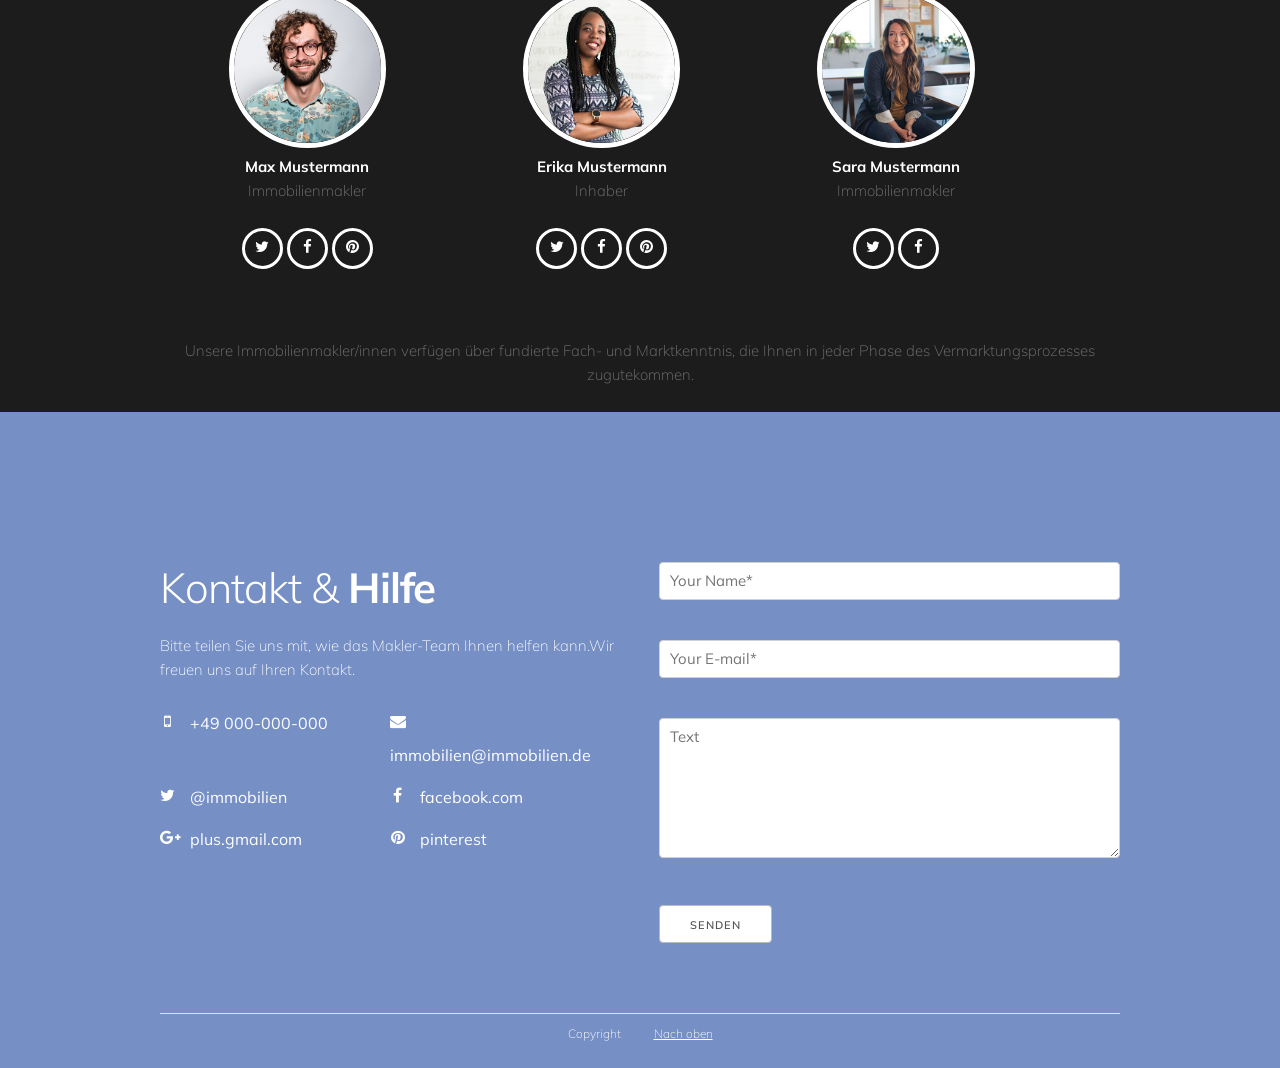
==== commit e4fd2a90: "wersja 02.11.2021" ====
--- a/index.html
+++ b/index.html
@@ -70,7 +70,7 @@
                     </div>
                     <div class="four columns">
                         <div class="service-icon">
-                            <i class="fa fa-html5" aria-hidden="true"></i>
+                            <i class="fa fa-html5" aria-hidden="true" ></i>
                         </div>
                     </div>
                 </div>
--- a/css/styles.css
+++ b/css/styles.css
@@ -815,7 +815,7 @@
 }
 
 .header {
-  height: 620px;
+  height: 420px;
   background-image: url("../img/header-background-edited.jpg");
   background-size: cover;
   background-position: 50% 62%;
